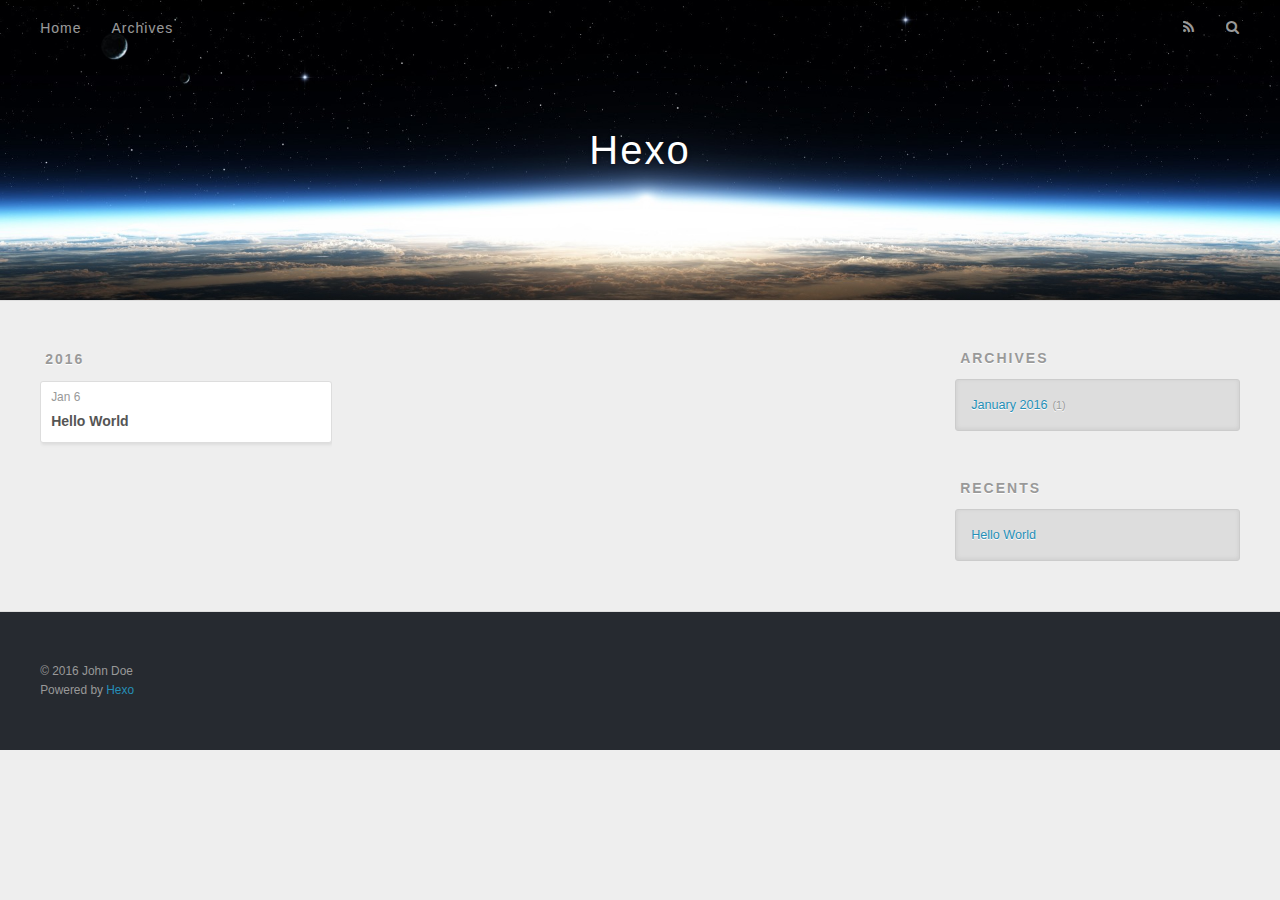
==== archives/index.html @ 629c5dcd "Site updated: 2016-01-06 22:13:56" ====
<!DOCTYPE html>
<html>
<head>
  <meta charset="utf-8">
  
  <title>Archives | Hexo</title>
  <meta name="viewport" content="width=device-width, initial-scale=1, maximum-scale=1">
  <meta name="description">
<meta property="og:type" content="website">
<meta property="og:title" content="Hexo">
<meta property="og:url" content="http://yoursite.com/archives/index.html">
<meta property="og:site_name" content="Hexo">
<meta property="og:description">
<meta name="twitter:card" content="summary">
<meta name="twitter:title" content="Hexo">
<meta name="twitter:description">
  
    <link rel="alternative" href="/atom.xml" title="Hexo" type="application/atom+xml">
  
  
    <link rel="icon" href="/favicon.png">
  
  <link href="//fonts.googleapis.com/css?family=Source+Code+Pro" rel="stylesheet" type="text/css">
  <link rel="stylesheet" href="/css/style.css" type="text/css">
  

</head>
<body>
  <div id="container">
    <div id="wrap">
      <header id="header">
  <div id="banner"></div>
  <div id="header-outer" class="outer">
    <div id="header-title" class="inner">
      <h1 id="logo-wrap">
        <a href="/" id="logo">Hexo</a>
      </h1>
      
    </div>
    <div id="header-inner" class="inner">
      <nav id="main-nav">
        <a id="main-nav-toggle" class="nav-icon"></a>
        
          <a class="main-nav-link" href="/">Home</a>
        
          <a class="main-nav-link" href="/archives">Archives</a>
        
      </nav>
      <nav id="sub-nav">
        
          <a id="nav-rss-link" class="nav-icon" href="/atom.xml" title="RSS Feed"></a>
        
        <a id="nav-search-btn" class="nav-icon" title="Search"></a>
      </nav>
      <div id="search-form-wrap">
        <form action="//google.com/search" method="get" accept-charset="UTF-8" class="search-form"><input type="search" name="q" results="0" class="search-form-input" placeholder="Search"><button type="submit" class="search-form-submit">&#xF002;</button><input type="hidden" name="sitesearch" value="http://yoursite.com"></form>
      </div>
    </div>
  </div>
</header>
      <div class="outer">
        <section id="main">
  
  
    
    
      
      
      <section class="archives-wrap">
        <div class="archive-year-wrap">
          <a href="/archives/2016" class="archive-year">2016</a>
        </div>
        <div class="archives">
    
    <article class="archive-article archive-type-post">
  <div class="archive-article-inner">
    <header class="archive-article-header">
      <a href="/2016/01/06/hello-world/" class="archive-article-date">
  <time datetime="2016-01-06T14:00:05.000Z" itemprop="datePublished">Jan 6</time>
</a>
      
  
    <h1 itemprop="name">
      <a class="archive-article-title" href="/2016/01/06/hello-world/">Hello World</a>
    </h1>
  

    </header>
  </div>
</article>
  
  
    </div></section>
  
</section>
        
          <aside id="sidebar">
  
    
  
    
  
    
  
    
  <div class="widget-wrap">
    <h3 class="widget-title">Archives</h3>
    <div class="widget">
      <ul class="archive-list"><li class="archive-list-item"><a class="archive-list-link" href="/archives/2016/01/">January 2016</a><span class="archive-list-count">1</span></li></ul>
    </div>
  </div>

  
    
  <div class="widget-wrap">
    <h3 class="widget-title">Recents</h3>
    <div class="widget">
      <ul>
        
          <li>
            <a href="/2016/01/06/hello-world/">Hello World</a>
          </li>
        
      </ul>
    </div>
  </div>

  
</aside>
        
      </div>
      <footer id="footer">
  
  <div class="outer">
    <div id="footer-info" class="inner">
      &copy; 2016 John Doe<br>
      Powered by <a href="http://hexo.io/" target="_blank">Hexo</a>
    </div>
  </div>
</footer>
    </div>
    <nav id="mobile-nav">
  
    <a href="/" class="mobile-nav-link">Home</a>
  
    <a href="/archives" class="mobile-nav-link">Archives</a>
  
</nav>
    

<script src="//ajax.googleapis.com/ajax/libs/jquery/2.0.3/jquery.min.js"></script>


  <link rel="stylesheet" href="/fancybox/jquery.fancybox.css" type="text/css">
  <script src="/fancybox/jquery.fancybox.pack.js" type="text/javascript"></script>


<script src="/js/script.js" type="text/javascript"></script>

  </div>
</body>
</html>
---- css/style.css ----
body {
  width: 100%;
}
body:before,
body:after {
  content: "";
  display: table;
}
body:after {
  clear: both;
}
html,
body,
div,
span,
applet,
object,
iframe,
h1,
h2,
h3,
h4,
h5,
h6,
p,
blockquote,
pre,
a,
abbr,
acronym,
address,
big,
cite,
code,
del,
dfn,
em,
img,
ins,
kbd,
q,
s,
samp,
small,
strike,
strong,
sub,
sup,
tt,
var,
dl,
dt,
dd,
ol,
ul,
li,
fieldset,
form,
label,
legend,
table,
caption,
tbody,
tfoot,
thead,
tr,
th,
td {
  margin: 0;
  padding: 0;
  border: 0;
  outline: 0;
  font-weight: inherit;
  font-style: inherit;
  font-family: inherit;
  font-size: 100%;
  vertical-align: baseline;
}
body {
  line-height: 1;
  color: #000;
  background: #fff;
}
ol,
ul {
  list-style: none;
}
table {
  border-collapse: separate;
  border-spacing: 0;
  vertical-align: middle;
}
caption,
th,
td {
  text-align: left;
  font-weight: normal;
  vertical-align: middle;
}
a img {
  border: none;
}
input,
button {
  margin: 0;
  padding: 0;
}
input::-moz-focus-inner,
button::-moz-focus-inner {
  border: 0;
  padding: 0;
}
@font-face {
  font-family: FontAwesome;
  font-style: normal;
  font-weight: normal;
  src: url("fonts/fontawesome-webfont.eot?v=#4.0.3");
  src: url("fonts/fontawesome-webfont.eot?#iefix&v=#4.0.3") format("embedded-opentype"), url("fonts/fontawesome-webfont.woff?v=#4.0.3") format("woff"), url("fonts/fontawesome-webfont.ttf?v=#4.0.3") format("truetype"), url("fonts/fontawesome-webfont.svg#fontawesomeregular?v=#4.0.3") format("svg");
}
html,
body,
#container {
  height: 100%;
}
body {
  background: #eee;
  font: 14px "Helvetica Neue", Helvetica, Arial, sans-serif;
  -webkit-text-size-adjust: 100%;
}
.outer {
  max-width: 1220px;
  margin: 0 auto;
  padding: 0 20px;
}
.outer:before,
.outer:after {
  content: "";
  display: table;
}
.outer:after {
  clear: both;
}
.inner {
  display: inline;
  float: left;
  width: 98.33333333333333%;
  margin: 0 0.833333333333333%;
}
.left,
.alignleft {
  float: left;
}
.right,
.alignright {
  float: right;
}
.clear {
  clear: both;
}
#container {
  position: relative;
}
.mobile-nav-on {
  overflow: hidden;
}
#wrap {
  height: 100%;
  width: 100%;
  position: absolute;
  top: 0;
  left: 0;
  -webkit-transition: 0.2s ease-out;
  -moz-transition: 0.2s ease-out;
  -ms-transition: 0.2s ease-out;
  transition: 0.2s ease-out;
  z-index: 1;
  background: #eee;
}
.mobile-nav-on #wrap {
  left: 280px;
}
@media screen and (min-width: 768px) {
  #main {
    display: inline;
    float: left;
    width: 73.33333333333333%;
    margin: 0 0.833333333333333%;
  }
}
.article-date,
.article-category-link,
.archive-year,
.widget-title {
  text-decoration: none;
  text-transform: uppercase;
  letter-spacing: 2px;
  color: #999;
  margin-bottom: 1em;
  margin-left: 5px;
  line-height: 1em;
  text-shadow: 0 1px #fff;
  font-weight: bold;
}
.article-inner,
.archive-article-inner {
  background: #fff;
  -webkit-box-shadow: 1px 2px 3px #ddd;
  box-shadow: 1px 2px 3px #ddd;
  border: 1px solid #ddd;
  -webkit-border-radius: 3px;
  border-radius: 3px;
}
.article-entry h1,
.widget h1 {
  font-size: 2em;
}
.article-entry h2,
.widget h2 {
  font-size: 1.5em;
}
.article-entry h3,
.widget h3 {
  font-size: 1.3em;
}
.article-entry h4,
.widget h4 {
  font-size: 1.2em;
}
.article-entry h5,
.widget h5 {
  font-size: 1em;
}
.article-entry h6,
.widget h6 {
  font-size: 1em;
  color: #999;
}
.article-entry hr,
.widget hr {
  border: 1px dashed #ddd;
}
.article-entry strong,
.widget strong {
  font-weight: bold;
}
.article-entry em,
.widget em,
.article-entry cite,
.widget cite {
  font-style: italic;
}
.article-entry sup,
.widget sup,
.article-entry sub,
.widget sub {
  font-size: 0.75em;
  line-height: 0;
  position: relative;
  vertical-align: baseline;
}
.article-entry sup,
.widget sup {
  top: -0.5em;
}
.article-entry sub,
.widget sub {
  bottom: -0.2em;
}
.article-entry small,
.widget small {
  font-size: 0.85em;
}
.article-entry acronym,
.widget acronym,
.article-entry abbr,
.widget abbr {
  border-bottom: 1px dotted;
}
.article-entry ul,
.widget ul,
.article-entry ol,
.widget ol,
.article-entry dl,
.widget dl {
  margin: 0 20px;
  line-height: 1.6em;
}
.article-entry ul ul,
.widget ul ul,
.article-entry ol ul,
.widget ol ul,
.article-entry ul ol,
.widget ul ol,
.article-entry ol ol,
.widget ol ol {
  margin-top: 0;
  margin-bottom: 0;
}
.article-entry ul,
.widget ul {
  list-style: disc;
}
.article-entry ol,
.widget ol {
  list-style: decimal;
}
.article-entry dt,
.widget dt {
  font-weight: bold;
}
#header {
  height: 300px;
  position: relative;
  border-bottom: 1px solid #ddd;
}
#header:before,
#header:after {
  content: "";
  position: absolute;
  left: 0;
  right: 0;
  height: 40px;
}
#header:before {
  top: 0;
  background: -webkit-linear-gradient(rgba(0,0,0,0.2), transparent);
  background: -moz-linear-gradient(rgba(0,0,0,0.2), transparent);
  background: -ms-linear-gradient(rgba(0,0,0,0.2), transparent);
  background: linear-gradient(rgba(0,0,0,0.2), transparent);
}
#header:after {
  bottom: 0;
  background: -webkit-linear-gradient(transparent, rgba(0,0,0,0.2));
  background: -moz-linear-gradient(transparent, rgba(0,0,0,0.2));
  background: -ms-linear-gradient(transparent, rgba(0,0,0,0.2));
  background: linear-gradient(transparent, rgba(0,0,0,0.2));
}
#header-outer {
  height: 100%;
  position: relative;
}
#header-inner {
  position: relative;
  overflow: hidden;
}
#banner {
  position: absolute;
  top: 0;
  left: 0;
  width: 100%;
  height: 100%;
  background: url("images/banner.jpg") center #000;
  -webkit-background-size: cover;
  -moz-background-size: cover;
  background-size: cover;
  z-index: -1;
}
#header-title {
  text-align: center;
  height: 40px;
  position: absolute;
  top: 50%;
  left: 0;
  margin-top: -20px;
}
#logo,
#subtitle {
  text-decoration: none;
  color: #fff;
  font-weight: 300;
  text-shadow: 0 1px 4px rgba(0,0,0,0.3);
}
#logo {
  font-size: 40px;
  line-height: 40px;
  letter-spacing: 2px;
}
#subtitle {
  font-size: 16px;
  line-height: 16px;
  letter-spacing: 1px;
}
#subtitle-wrap {
  margin-top: 16px;
}
#main-nav {
  float: left;
  margin-left: -15px;
}
.nav-icon,
.main-nav-link {
  float: left;
  color: #fff;
  opacity: 0.6;
  text-decoration: none;
  text-shadow: 0 1px rgba(0,0,0,0.2);
  -webkit-transition: opacity 0.2s;
  -moz-transition: opacity 0.2s;
  -ms-transition: opacity 0.2s;
  transition: opacity 0.2s;
  display: block;
  padding: 20px 15px;
}
.nav-icon:hover,
.main-nav-link:hover {
  opacity: 1;
}
.nav-icon {
  font-family: FontAwesome;
  text-align: center;
  font-size: 14px;
  width: 14px;
  height: 14px;
  padding: 20px 15px;
  position: relative;
  cursor: pointer;
}
.main-nav-link {
  font-weight: 300;
  letter-spacing: 1px;
}
@media screen and (max-width: 479px) {
  .main-nav-link {
    display: none;
  }
}
#main-nav-toggle {
  display: none;
}
#main-nav-toggle:before {
  content: "\f0c9";
}
@media screen and (max-width: 479px) {
  #main-nav-toggle {
    display: block;
  }
}
#sub-nav {
  float: right;
  margin-right: -15px;
}
#nav-rss-link:before {
  content: "\f09e";
}
#nav-search-btn:before {
  content: "\f002";
}
#search-form-wrap {
  position: absolute;
  top: 15px;
  width: 150px;
  height: 30px;
  right: -150px;
  opacity: 0;
  -webkit-transition: 0.2s ease-out;
  -moz-transition: 0.2s ease-out;
  -ms-transition: 0.2s ease-out;
  transition: 0.2s ease-out;
}
#search-form-wrap.on {
  opacity: 1;
  right: 0;
}
@media screen and (max-width: 479px) {
  #search-form-wrap {
    width: 100%;
    right: -100%;
  }
}
.search-form {
  position: absolute;
  top: 0;
  left: 0;
  right: 0;
  background: #fff;
  padding: 5px 15px;
  -webkit-border-radius: 15px;
  border-radius: 15px;
  -webkit-box-shadow: 0 0 10px rgba(0,0,0,0.3);
  box-shadow: 0 0 10px rgba(0,0,0,0.3);
}
.search-form-input {
  border: none;
  background: none;
  color: #555;
  width: 100%;
  font: 13px "Helvetica Neue", Helvetica, Arial, sans-serif;
  outline: none;
}
.search-form-input::-webkit-search-results-decoration,
.search-form-input::-webkit-search-cancel-button {
  -webkit-appearance: none;
}
.search-form-submit {
  position: absolute;
  top: 50%;
  right: 10px;
  margin-top: -7px;
  font: 13px FontAwesome;
  border: none;
  background: none;
  color: #bbb;
  cursor: pointer;
}
.search-form-submit:hover,
.search-form-submit:focus {
  color: #777;
}
.article {
  margin: 50px 0;
}
.article-inner {
  overflow: hidden;
}
.article-meta:before,
.article-meta:after {
  content: "";
  display: table;
}
.article-meta:after {
  clear: both;
}
.article-date {
  float: left;
}
.article-category {
  float: left;
  line-height: 1em;
  color: #ccc;
  text-shadow: 0 1px #fff;
  margin-left: 8px;
}
.article-category:before {
  content: "\2022";
}
.article-category-link {
  margin: 0 12px 1em;
}
.article-header {
  padding: 20px 20px 0;
}
.article-title {
  text-decoration: none;
  font-size: 2em;
  font-weight: bold;
  color: #555;
  line-height: 1.1em;
  -webkit-transition: color 0.2s;
  -moz-transition: color 0.2s;
  -ms-transition: color 0.2s;
  transition: color 0.2s;
}
a.article-title:hover {
  color: #258fb8;
}
.article-entry {
  color: #555;
  padding: 0 20px;
}
.article-entry:before,
.article-entry:after {
  content: "";
  display: table;
}
.article-entry:after {
  clear: both;
}
.article-entry p,
.article-entry table {
  line-height: 1.6em;
  margin: 1.6em 0;
}
.article-entry h1,
.article-entry h2,
.article-entry h3,
.article-entry h4,
.article-entry h5,
.article-entry h6 {
  font-weight: bold;
}
.article-entry h1,
.article-entry h2,
.article-entry h3,
.article-entry h4,
.article-entry h5,
.article-entry h6 {
  line-height: 1.1em;
  margin: 1.1em 0;
}
.article-entry a {
  color: #258fb8;
  text-decoration: none;
}
.article-entry a:hover {
  text-decoration: underline;
}
.article-entry ul,
.article-entry ol,
.article-entry dl {
  margin-top: 1.6em;
  margin-bottom: 1.6em;
}
.article-entry img,
.article-entry video {
  max-width: 100%;
  height: auto;
  display: block;
  margin: auto;
}
.article-entry iframe {
  border: none;
}
.article-entry table {
  width: 100%;
  border-collapse: collapse;
  border-spacing: 0;
}
.article-entry th {
  font-weight: bold;
  border-bottom: 3px solid #ddd;
  padding-bottom: 0.5em;
}
.article-entry td {
  border-bottom: 1px solid #ddd;
  padding: 10px 0;
}
.article-entry blockquote {
  font-family: Georgia, "Times New Roman", serif;
  font-size: 1.4em;
  margin: 1.6em 20px;
  text-align: center;
}
.article-entry blockquote footer {
  font-size: 14px;
  margin: 1.6em 0;
  font-family: "Helvetica Neue", Helvetica, Arial, sans-serif;
}
.article-entry blockquote footer cite:before {
  content: "—";
  padding: 0 0.5em;
}
.article-entry .pullquote {
  text-align: left;
  width: 45%;
  margin: 0;
}
.article-entry .pullquote.left {
  margin-left: 0.5em;
  margin-right: 1em;
}
.article-entry .pullquote.right {
  margin-right: 0.5em;
  margin-left: 1em;
}
.article-entry .caption {
  color: #999;
  display: block;
  font-size: 0.9em;
  margin-top: 0.5em;
  position: relative;
  text-align: center;
}
.article-entry .video-container {
  position: relative;
  padding-top: 56.25%;
  height: 0;
  overflow: hidden;
}
.article-entry .video-container iframe,
.article-entry .video-container object,
.article-entry .video-container embed {
  position: absolute;
  top: 0;
  left: 0;
  width: 100%;
  height: 100%;
  margin-top: 0;
}
.article-more-link a {
  display: inline-block;
  line-height: 1em;
  padding: 6px 15px;
  -webkit-border-radius: 15px;
  border-radius: 15px;
  background: #eee;
  color: #999;
  text-shadow: 0 1px #fff;
  text-decoration: none;
}
.article-more-link a:hover {
  background: #258fb8;
  color: #fff;
  text-decoration: none;
  text-shadow: 0 1px #1e7293;
}
.article-footer {
  font-size: 0.85em;
  line-height: 1.6em;
  border-top: 1px solid #ddd;
  padding-top: 1.6em;
  margin: 0 20px 20px;
}
.article-footer:before,
.article-footer:after {
  content: "";
  display: table;
}
.article-footer:after {
  clear: both;
}
.article-footer a {
  color: #999;
  text-decoration: none;
}
.article-footer a:hover {
  color: #555;
}
.article-tag-list-item {
  float: left;
  margin-right: 10px;
}
.article-tag-list-link:before {
  content: "#";
}
.article-comment-link {
  float: right;
}
.article-comment-link:before {
  content: "\f075";
  font-family: FontAwesome;
  padding-right: 8px;
}
.article-share-link {
  cursor: pointer;
  float: right;
  margin-left: 20px;
}
.article-share-link:before {
  content: "\f064";
  font-family: FontAwesome;
  padding-right: 6px;
}
#article-nav {
  position: relative;
}
#article-nav:before,
#article-nav:after {
  content: "";
  display: table;
}
#article-nav:after {
  clear: both;
}
@media screen and (min-width: 768px) {
  #article-nav {
    margin: 50px 0;
  }
  #article-nav:before {
    width: 8px;
    height: 8px;
    position: absolute;
    top: 50%;
    left: 50%;
    margin-top: -4px;
    margin-left: -4px;
    content: "";
    -webkit-border-radius: 50%;
    border-radius: 50%;
    background: #ddd;
    -webkit-box-shadow: 0 1px 2px #fff;
    box-shadow: 0 1px 2px #fff;
  }
}
.article-nav-link-wrap {
  text-decoration: none;
  text-shadow: 0 1px #fff;
  color: #999;
  -webkit-box-sizing: border-box;
  -moz-box-sizing: border-box;
  box-sizing: border-box;
  margin-top: 50px;
  text-align: center;
  display: block;
}
.article-nav-link-wrap:hover {
  color: #555;
}
@media screen and (min-width: 768px) {
  .article-nav-link-wrap {
    width: 50%;
    margin-top: 0;
  }
}
@media screen and (min-width: 768px) {
  #article-nav-newer {
    float: left;
    text-align: right;
    padding-right: 20px;
  }
}
@media screen and (min-width: 768px) {
  #article-nav-older {
    float: right;
    text-align: left;
    padding-left: 20px;
  }
}
.article-nav-caption {
  text-transform: uppercase;
  letter-spacing: 2px;
  color: #ddd;
  line-height: 1em;
  font-weight: bold;
}
#article-nav-newer .article-nav-caption {
  margin-right: -2px;
}
.article-nav-title {
  font-size: 0.85em;
  line-height: 1.6em;
  margin-top: 0.5em;
}
.article-share-box {
  position: absolute;
  display: none;
  background: #fff;
  -webkit-box-shadow: 1px 2px 10px rgba(0,0,0,0.2);
  box-shadow: 1px 2px 10px rgba(0,0,0,0.2);
  -webkit-border-radius: 3px;
  border-radius: 3px;
  margin-left: -145px;
  overflow: hidden;
  z-index: 1;
}
.article-share-box.on {
  display: block;
}
.article-share-input {
  width: 100%;
  background: none;
  -webkit-box-sizing: border-box;
  -moz-box-sizing: border-box;
  box-sizing: border-box;
  font: 14px "Helvetica Neue", Helvetica, Arial, sans-serif;
  padding: 0 15px;
  color: #555;
  outline: none;
  border: 1px solid #ddd;
  -webkit-border-radius: 3px 3px 0 0;
  border-radius: 3px 3px 0 0;
  height: 36px;
  line-height: 36px;
}
.article-share-links {
  background: #eee;
}
.article-share-links:before,
.article-share-links:after {
  content: "";
  display: table;
}
.article-share-links:after {
  clear: both;
}
.article-share-twitter,
.article-share-facebook,
.article-share-pinterest,
.article-share-google {
  width: 50px;
  height: 36px;
  display: block;
  float: left;
  position: relative;
  color: #999;
  text-shadow: 0 1px #fff;
}
.article-share-twitter:before,
.article-share-facebook:before,
.article-share-pinterest:before,
.article-share-google:before {
  font-size: 20px;
  font-family: FontAwesome;
  width: 20px;
  height: 20px;
  position: absolute;
  top: 50%;
  left: 50%;
  margin-top: -10px;
  margin-left: -10px;
  text-align: center;
}
.article-share-twitter:hover,
.article-share-facebook:hover,
.article-share-pinterest:hover,
.article-share-google:hover {
  color: #fff;
}
.article-share-twitter:before {
  content: "\f099";
}
.article-share-twitter:hover {
  background: #00aced;
  text-shadow: 0 1px #008abe;
}
.article-share-facebook:before {
  content: "\f09a";
}
.article-share-facebook:hover {
  background: #3b5998;
  text-shadow: 0 1px #2f477a;
}
.article-share-pinterest:before {
  content: "\f0d2";
}
.article-share-pinterest:hover {
  background: #cb2027;
  text-shadow: 0 1px #a21a1f;
}
.article-share-google:before {
  content: "\f0d5";
}
.article-share-google:hover {
  background: #dd4b39;
  text-shadow: 0 1px #be3221;
}
.article-gallery {
  background: #000;
  position: relative;
}
.article-gallery-photos {
  position: relative;
  overflow: hidden;
}
.article-gallery-img {
  display: none;
  max-width: 100%;
}
.article-gallery-img:first-child {
  display: block;
}
.article-gallery-img.loaded {
  position: absolute;
  display: block;
}
.article-gallery-img img {
  display: block;
  max-width: 100%;
  margin: 0 auto;
}
#comments {
  background: #fff;
  -webkit-box-shadow: 1px 2px 3px #ddd;
  box-shadow: 1px 2px 3px #ddd;
  padding: 20px;
  border: 1px solid #ddd;
  -webkit-border-radius: 3px;
  border-radius: 3px;
  margin: 50px 0;
}
#comments a {
  color: #258fb8;
}
.archives-wrap {
  margin: 50px 0;
}
.archives:before,
.archives:after {
  content: "";
  display: table;
}
.archives:after {
  clear: both;
}
.archive-year-wrap {
  margin-bottom: 1em;
}
.archives {
  -webkit-column-gap: 10px;
  -moz-column-gap: 10px;
  column-gap: 10px;
}
@media screen and (min-width: 480px) and (max-width: 767px) {
  .archives {
    -webkit-column-count: 2;
    -moz-column-count: 2;
    column-count: 2;
  }
}
@media screen and (min-width: 768px) {
  .archives {
    -webkit-column-count: 3;
    -moz-column-count: 3;
    column-count: 3;
  }
}
.archive-article {
  -webkit-column-break-inside: avoid;
  page-break-inside: avoid;
  overflow: hidden;
  break-inside: avoid-column;
}
.archive-article-inner {
  padding: 10px;
  margin-bottom: 15px;
}
.archive-article-title {
  text-decoration: none;
  font-weight: bold;
  color: #555;
  -webkit-transition: color 0.2s;
  -moz-transition: color 0.2s;
  -ms-transition: color 0.2s;
  transition: color 0.2s;
  line-height: 1.6em;
}
.archive-article-title:hover {
  color: #258fb8;
}
.archive-article-footer {
  margin-top: 1em;
}
.archive-article-date {
  color: #999;
  text-decoration: none;
  font-size: 0.85em;
  line-height: 1em;
  margin-bottom: 0.5em;
  display: block;
}
#page-nav {
  margin: 50px auto;
  background: #fff;
  -webkit-box-shadow: 1px 2px 3px #ddd;
  box-shadow: 1px 2px 3px #ddd;
  border: 1px solid #ddd;
  -webkit-border-radius: 3px;
  border-radius: 3px;
  text-align: center;
  color: #999;
  overflow: hidden;
}
#page-nav:before,
#page-nav:after {
  content: "";
  display: table;
}
#page-nav:after {
  clear: both;
}
#page-nav a,
#page-nav span {
  padding: 10px 20px;
  line-height: 1;
  height: 2ex;
}
#page-nav a {
  color: #999;
  text-decoration: none;
}
#page-nav a:hover {
  background: #999;
  color: #fff;
}
#page-nav .prev {
  float: left;
}
#page-nav .next {
  float: right;
}
#page-nav .page-number {
  display: inline-block;
}
@media screen and (max-width: 479px) {
  #page-nav .page-number {
    display: none;
  }
}
#page-nav .current {
  color: #555;
  font-weight: bold;
}
#page-nav .space {
  color: #ddd;
}
#footer {
  background: #262a30;
  padding: 50px 0;
  border-top: 1px solid #ddd;
  color: #999;
}
#footer a {
  color: #258fb8;
  text-decoration: none;
}
#footer a:hover {
  text-decoration: underline;
}
#footer-info {
  line-height: 1.6em;
  font-size: 0.85em;
}
.article-entry pre,
.article-entry .highlight {
  background: #2d2d2d;
  margin: 0 -20px;
  padding: 15px 20px;
  border-style: solid;
  border-color: #ddd;
  border-width: 1px 0;
  overflow: auto;
  color: #ccc;
  line-height: 22.400000000000002px;
}
.article-entry .highlight .gutter pre,
.article-entry .gist .gist-file .gist-data .line-numbers {
  color: #666;
  font-size: 0.85em;
}
.article-entry pre,
.article-entry code {
  font-family: "Source Code Pro", Consolas, Monaco, Menlo, Consolas, monospace;
}
.article-entry code {
  background: #eee;
  text-shadow: 0 1px #fff;
  padding: 0 0.3em;
}
.article-entry pre code {
  background: none;
  text-shadow: none;
  padding: 0;
}
.article-entry .highlight pre {
  border: none;
  margin: 0;
  padding: 0;
}
.article-entry .highlight table {
  margin: 0;
  width: auto;
}
.article-entry .highlight td {
  border: none;
  padding: 0;
}
.article-entry .highlight figcaption {
  font-size: 0.85em;
  color: #999;
  line-height: 1em;
  margin-bottom: 1em;
}
.article-entry .highlight figcaption:before,
.article-entry .highlight figcaption:after {
  content: "";
  display: table;
}
.article-entry .highlight figcaption:after {
  clear: both;
}
.article-entry .highlight figcaption a {
  float: right;
}
.article-entry .highlight .gutter pre {
  text-align: right;
  padding-right: 20px;
}
.article-entry .highlight .line {
  height: 22.400000000000002px;
}
.article-entry .gist {
  margin: 0 -20px;
  border-style: solid;
  border-color: #ddd;
  border-width: 1px 0;
  background: #2d2d2d;
  padding: 15px 20px 15px 0;
}
.article-entry .gist .gist-file {
  border: none;
  font-family: "Source Code Pro", Consolas, Monaco, Menlo, Consolas, monospace;
  margin: 0;
}
.article-entry .gist .gist-file .gist-data {
  background: none;
  border: none;
}
.article-entry .gist .gist-file .gist-data .line-numbers {
  background: none;
  border: none;
  padding: 0 20px 0 0;
}
.article-entry .gist .gist-file .gist-data .line-data {
  padding: 0 !important;
}
.article-entry .gist .gist-file .highlight {
  margin: 0;
  padding: 0;
  border: none;
}
.article-entry .gist .gist-file .gist-meta {
  background: #2d2d2d;
  color: #999;
  font: 0.85em "Helvetica Neue", Helvetica, Arial, sans-serif;
  text-shadow: 0 0;
  padding: 0;
  margin-top: 1em;
  margin-left: 20px;
}
.article-entry .gist .gist-file .gist-meta a {
  color: #258fb8;
  font-weight: normal;
}
.article-entry .gist .gist-file .gist-meta a:hover {
  text-decoration: underline;
}
pre .comment,
pre .title {
  color: #999;
}
pre .variable,
pre .attribute,
pre .tag,
pre .regexp,
pre .ruby .constant,
pre .xml .tag .title,
pre .xml .pi,
pre .xml .doctype,
pre .html .doctype,
pre .css .id,
pre .css .class,
pre .css .pseudo {
  color: #f2777a;
}
pre .number,
pre .preprocessor,
pre .built_in,
pre .literal,
pre .params,
pre .constant {
  color: #f99157;
}
pre .class,
pre .ruby .class .title,
pre .css .rules .attribute {
  color: #9c9;
}
pre .string,
pre .value,
pre .inheritance,
pre .header,
pre .ruby .symbol,
pre .xml .cdata {
  color: #9c9;
}
pre .css .hexcolor {
  color: #6cc;
}
pre .function,
pre .python .decorator,
pre .python .title,
pre .ruby .function .title,
pre .ruby .title .keyword,
pre .perl .sub,
pre .javascript .title,
pre .coffeescript .title {
  color: #69c;
}
pre .keyword,
pre .javascript .function {
  color: #c9c;
}
@media screen and (max-width: 479px) {
  #mobile-nav {
    position: absolute;
    top: 0;
    left: 0;
    width: 280px;
    height: 100%;
    background: #191919;
    border-right: 1px solid #fff;
  }
}
@media screen and (max-width: 479px) {
  .mobile-nav-link {
    display: block;
    color: #999;
    text-decoration: none;
    padding: 15px 20px;
    font-weight: bold;
  }
  .mobile-nav-link:hover {
    color: #fff;
  }
}
@media screen and (min-width: 768px) {
  #sidebar {
    display: inline;
    float: left;
    width: 23.333333333333332%;
    margin: 0 0.833333333333333%;
  }
}
.widget-wrap {
  margin: 50px 0;
}
.widget {
  color: #777;
  text-shadow: 0 1px #fff;
  background: #ddd;
  -webkit-box-shadow: 0 -1px 4px #ccc inset;
  box-shadow: 0 -1px 4px #ccc inset;
  border: 1px solid #ccc;
  padding: 15px;
  -webkit-border-radius: 3px;
  border-radius: 3px;
}
.widget a {
  color: #258fb8;
  text-decoration: none;
}
.widget a:hover {
  text-decoration: underline;
}
.widget ul ul,
.widget ol ul,
.widget dl ul,
.widget ul ol,
.widget ol ol,
.widget dl ol,
.widget ul dl,
.widget ol dl,
.widget dl dl {
  margin-left: 15px;
  list-style: disc;
}
.widget {
  line-height: 1.6em;
  word-wrap: break-word;
  font-size: 0.9em;
}
.widget ul,
.widget ol {
  list-style: none;
  margin: 0;
}
.widget ul ul,
.widget ol ul,
.widget ul ol,
.widget ol ol {
  margin: 0 20px;
}
.widget ul ul,
.widget ol ul {
  list-style: disc;
}
.widget ul ol,
.widget ol ol {
  list-style: decimal;
}
.category-list-count,
.tag-list-count,
.archive-list-count {
  padding-left: 5px;
  color: #999;
  font-size: 0.85em;
}
.category-list-count:before,
.tag-list-count:before,
.archive-list-count:before {
  content: "(";
}
.category-list-count:after,
.tag-list-count:after,
.archive-list-count:after {
  content: ")";
}
.tagcloud a {
  margin-right: 5px;
  display: inline-block;
}
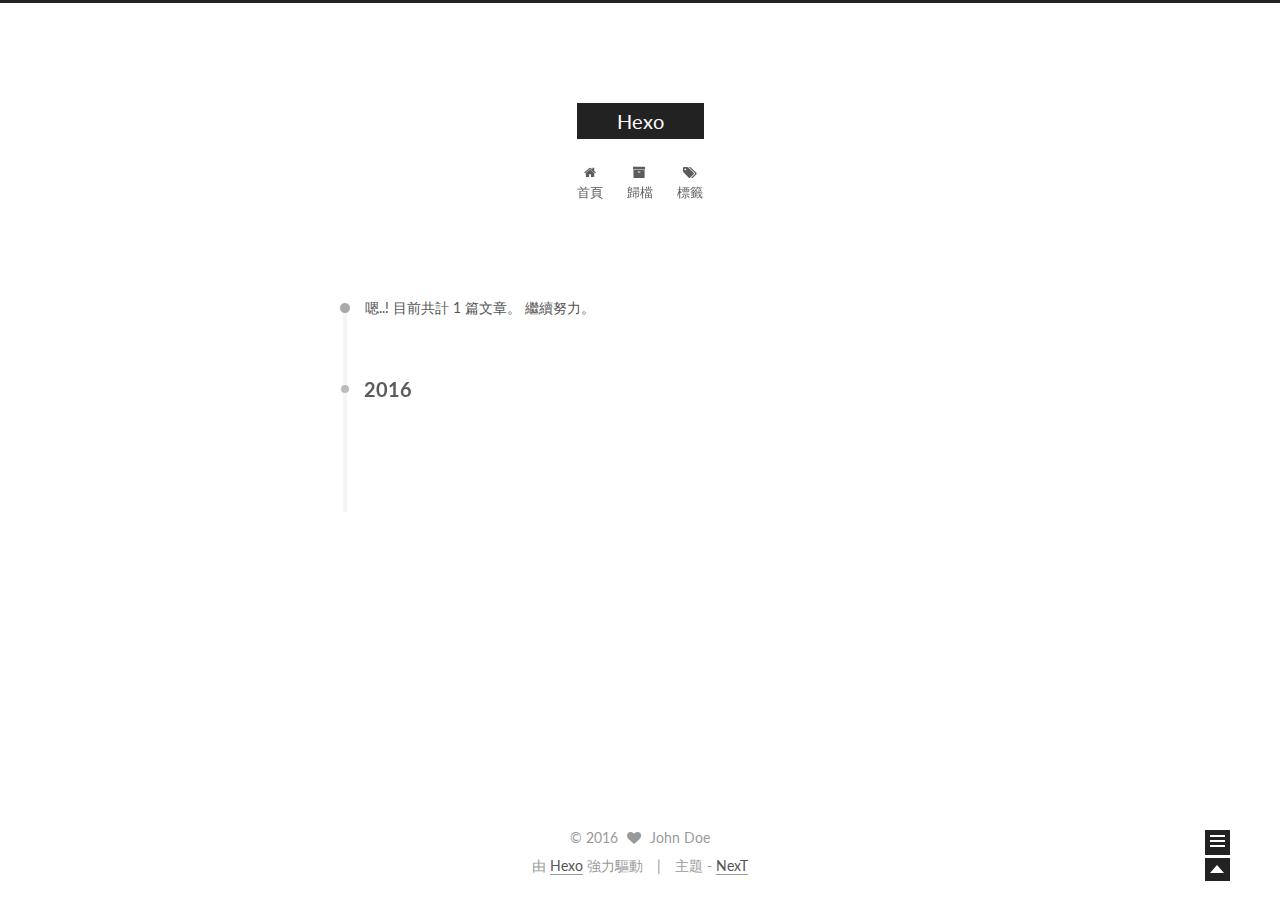
==== commit 23fb835a: "Site updated: 2016-01-06 22:33:25" ====
--- a/archives/index.html
+++ b/archives/index.html
@@ -1,11 +1,57 @@
-<!DOCTYPE html>
-<html>
+<!doctype html>
+<html class="theme-next   use-motion ">
 <head>
-  <meta charset="utf-8">
-  
-  <title>Archives | Hexo</title>
-  <meta name="viewport" content="width=device-width, initial-scale=1, maximum-scale=1">
-  <meta name="description">
+  <meta charset="UTF-8"/>
+<meta http-equiv="X-UA-Compatible" content="IE=edge,chrome=1" />
+<meta name="viewport" content="width=device-width, initial-scale=1, maximum-scale=1"/>
+
+
+
+<meta http-equiv="Cache-Control" content="no-transform" />
+<meta http-equiv="Cache-Control" content="no-siteapp" />
+
+
+
+
+
+
+
+
+
+
+
+
+  <link href="/vendors/fancybox/source/jquery.fancybox.css?v=2.1.5" rel="stylesheet" type="text/css"/>
+
+
+
+
+  <link href="//fonts.googleapis.com/css?family=Lato:300,400,700,400italic&subset=latin,latin-ext" rel="stylesheet" type="text/css">
+
+
+
+<link href="/vendors/font-awesome/css/font-awesome.min.css?v=4.4.0" rel="stylesheet" type="text/css" />
+
+<link href="/css/main.css?v=0.4.5.2" rel="stylesheet" type="text/css" />
+
+
+  <meta name="keywords" content="Hexo, NexT" />
+
+
+
+
+
+
+
+
+  <link rel="shortcut icon" type="image/x-icon" href="/favicon.ico?v=0.4.5.2" />
+
+
+
+
+
+
+<meta name="description">
 <meta property="og:type" content="website">
 <meta property="og:title" content="Hexo">
 <meta property="og:url" content="http://yoursite.com/archives/index.html">
@@ -14,149 +60,340 @@
 <meta name="twitter:card" content="summary">
 <meta name="twitter:title" content="Hexo">
 <meta name="twitter:description">
-  
-    <link rel="alternative" href="/atom.xml" title="Hexo" type="application/atom+xml">
-  
-  
-    <link rel="icon" href="/favicon.png">
-  
-  <link href="//fonts.googleapis.com/css?family=Source+Code+Pro" rel="stylesheet" type="text/css">
-  <link rel="stylesheet" href="/css/style.css" type="text/css">
-  
-
+
+
+
+<script type="text/javascript" id="hexo.configuration">
+  var CONFIG = {
+    scheme: '',
+    sidebar: 'post',
+    motion: true
+  };
+</script>
+
+  <title> 歸檔 | Hexo </title>
 </head>
-<body>
-  <div id="container">
-    <div id="wrap">
-      <header id="header">
-  <div id="banner"></div>
-  <div id="header-outer" class="outer">
-    <div id="header-title" class="inner">
-      <h1 id="logo-wrap">
-        <a href="/" id="logo">Hexo</a>
+
+<body itemscope itemtype="http://schema.org/WebPage" lang="">
+
+  <!--[if lte IE 8]>
+  <div style=' clear: both; height: 59px; padding:0 0 0 15px; position: relative;margin:0 auto;'>
+    <a href="http://windows.microsoft.com/en-US/internet-explorer/products/ie/home?ocid=ie6_countdown_bannercode">
+      <img src="http://7u2nvr.com1.z0.glb.clouddn.com/picouterie.jpg" border="0" height="42" width="820"
+           alt="You are using an outdated browser. For a faster, safer browsing experience, upgrade for free today or use other browser ,like chrome firefox safari."
+           style='margin-left:auto;margin-right:auto;display: block;'/>
+    </a>
+  </div>
+<![endif]-->
+  
+
+
+
+
+
+
+  <div class="container one-column  page-archive ">
+    <div class="headband"></div>
+
+    <header id="header" class="header" itemscope itemtype="http://schema.org/WPHeader">
+      <div class="header-inner"><div class="site-meta ">
+  
+
+  <div class="custom-logo-site-title">
+    <a href="/"  class="brand" rel="start">
+      <span class="logo-line-before"><i></i></span>
+      <span class="site-title">Hexo</span>
+      <span class="logo-line-after"><i></i></span>
+    </a>
+  </div>
+  <p class="site-subtitle"></p>
+</div>
+
+<div class="site-nav-toggle">
+  <button>
+    <span class="btn-bar"></span>
+    <span class="btn-bar"></span>
+    <span class="btn-bar"></span>
+  </button>
+</div>
+
+<nav class="site-nav">
+  
+
+  
+    <ul id="menu" class="menu ">
+      
+        
+        <li class="menu-item menu-item-home">
+          <a href="/" rel="section">
+            
+              <i class="menu-item-icon fa fa-home fa-fw"></i> <br />
+            
+            首頁
+          </a>
+        </li>
+      
+        
+        <li class="menu-item menu-item-archives">
+          <a href="/archives" rel="section">
+            
+              <i class="menu-item-icon fa fa-archive fa-fw"></i> <br />
+            
+            歸檔
+          </a>
+        </li>
+      
+        
+        <li class="menu-item menu-item-tags">
+          <a href="/tags" rel="section">
+            
+              <i class="menu-item-icon fa fa-tags fa-fw"></i> <br />
+            
+            標籤
+          </a>
+        </li>
+      
+
+      
+      
+    </ul>
+  
+
+  
+</nav>
+
+ </div>
+    </header>
+
+    <main id="main" class="main">
+      <div class="main-inner">
+        <div id="content" class="content">
+          
+
+  <section id="posts" class="posts-collapse">
+    <span class="archive-move-on"></span>
+
+    <span class="archive-page-counter">
+      
+      
+      
+        
+      
+      嗯..! 目前共計 1 篇文章。 繼續努力。
+    </span>
+
+    
+
+      
+      
+      
+
+      
+        
+        <div class="collection-title">
+          <h2 class="archive-year motion-element" id="archive-year-2016">2016</h2>
+        </div>
+      
+      
+
+      
+
+  <article class="post post-type-normal" itemscope itemtype="http://schema.org/Article">
+    <header class="post-header">
+
+      <h1 class="post-title">
+        
+            <a class="post-title-link" href="/2016/01/06/hello-world/" itemprop="url">
+              
+                <span itemprop="name">Hello World</span>
+              
+            </a>
+        
       </h1>
-      
-    </div>
-    <div id="header-inner" class="inner">
-      <nav id="main-nav">
-        <a id="main-nav-toggle" class="nav-icon"></a>
-        
-          <a class="main-nav-link" href="/">Home</a>
-        
-          <a class="main-nav-link" href="/archives">Archives</a>
-        
-      </nav>
-      <nav id="sub-nav">
-        
-          <a id="nav-rss-link" class="nav-icon" href="/atom.xml" title="RSS Feed"></a>
-        
-        <a id="nav-search-btn" class="nav-icon" title="Search"></a>
-      </nav>
-      <div id="search-form-wrap">
-        <form action="//google.com/search" method="get" accept-charset="UTF-8" class="search-form"><input type="search" name="q" results="0" class="search-form-input" placeholder="Search"><button type="submit" class="search-form-submit">&#xF002;</button><input type="hidden" name="sitesearch" value="http://yoursite.com"></form>
+
+      <div class="post-meta">
+        <time class="post-time" itemprop="dateCreated"
+              datetime="2016-01-06T22:00:05+08:00"
+              content="2016-01-06" >
+          01-06
+        </time>
       </div>
+
+    </header>
+  </article>
+
+
+
+    
+
+  </section>
+
+  
+
+
+
+        </div>
+
+        
+
+
+        
+
+      </div>
+
+      
+        
+  
+  <div class="sidebar-toggle">
+    <div class="sidebar-toggle-line-wrap">
+      <span class="sidebar-toggle-line sidebar-toggle-line-first"></span>
+      <span class="sidebar-toggle-line sidebar-toggle-line-middle"></span>
+      <span class="sidebar-toggle-line sidebar-toggle-line-last"></span>
     </div>
   </div>
-</header>
-      <div class="outer">
-        <section id="main">
-  
+
+  <aside id="sidebar" class="sidebar">
+    <div class="sidebar-inner">
+
+      
+
+      
+
+      <section class="site-overview sidebar-panel  sidebar-panel-active ">
+        <div class="site-author motion-element" itemprop="author" itemscope itemtype="http://schema.org/Person">
+          <img class="site-author-image" src="/images/default_avatar.jpg" alt="John Doe" itemprop="image"/>
+          <p class="site-author-name" itemprop="name">John Doe</p>
+        </div>
+        <p class="site-description motion-element" itemprop="description"></p>
+        <nav class="site-state motion-element">
+          <div class="site-state-item site-state-posts">
+            <a href="/archives">
+              <span class="site-state-item-count">1</span>
+              <span class="site-state-item-name">文章</span>
+            </a>
+          </div>
+
+          <div class="site-state-item site-state-categories">
+            
+              <span class="site-state-item-count">0</span>
+              <span class="site-state-item-name">分類</span>
+              
+          </div>
+
+          <div class="site-state-item site-state-tags">
+            <a href="/tags">
+              <span class="site-state-item-count">0</span>
+              <span class="site-state-item-name">標籤</span>
+              </a>
+          </div>
+
+        </nav>
+
+        
+
+        <div class="links-of-author motion-element">
+          
+        </div>
+
+        
+        
+
+        <div class="links-of-author motion-element">
+          
+        </div>
+
+      </section>
+
+      
+
+    </div>
+  </aside>
+
+
+      
+    </main>
+
+    <footer id="footer" class="footer">
+      <div class="footer-inner">
+        <div class="copyright" >
+  
+  &copy; 
+  <span itemprop="copyrightYear">2016</span>
+  <span class="with-love">
+    <i class="icon-next-heart fa fa-heart"></i>
+  </span>
+  <span class="author" itemprop="copyrightHolder">John Doe</span>
+</div>
+
+<div class="powered-by">
+  由 <a class="theme-link" href="http://hexo.io">Hexo</a> 強力驅動
+</div>
+
+<div class="theme-info">
+  主題 -
+  <a class="theme-link" href="https://github.com/iissnan/hexo-theme-next">
+    NexT
+  </a>
+</div>
+
+
+
+      </div>
+    </footer>
+
+    <div class="back-to-top"></div>
+  </div>
+
+  <script type="text/javascript" src="/vendors/jquery/index.js?v=2.1.3"></script>
+
+  
+  
+  
+    <script type="text/javascript">
+      postMotionOptions = {stagger: 100, drag: true};
+    </script>
+  
+
+
   
     
     
-      
-      
-      <section class="archives-wrap">
-        <div class="archive-year-wrap">
-          <a href="/archives/2016" class="archive-year">2016</a>
-        </div>
-        <div class="archives">
-    
-    <article class="archive-article archive-type-post">
-  <div class="archive-article-inner">
-    <header class="archive-article-header">
-      <a href="/2016/01/06/hello-world/" class="archive-article-date">
-  <time datetime="2016-01-06T14:00:05.000Z" itemprop="datePublished">Jan 6</time>
-</a>
-      
-  
-    <h1 itemprop="name">
-      <a class="archive-article-title" href="/2016/01/06/hello-world/">Hello World</a>
-    </h1>
-  
-
-    </header>
-  </div>
-</article>
-  
-  
-    </div></section>
-  
-</section>
-        
-          <aside id="sidebar">
-  
-    
-  
-    
-  
-    
-  
-    
-  <div class="widget-wrap">
-    <h3 class="widget-title">Archives</h3>
-    <div class="widget">
-      <ul class="archive-list"><li class="archive-list-item"><a class="archive-list-link" href="/archives/2016/01/">January 2016</a><span class="archive-list-count">1</span></li></ul>
-    </div>
-  </div>
-
-  
-    
-  <div class="widget-wrap">
-    <h3 class="widget-title">Recents</h3>
-    <div class="widget">
-      <ul>
-        
-          <li>
-            <a href="/2016/01/06/hello-world/">Hello World</a>
-          </li>
-        
-      </ul>
-    </div>
-  </div>
-
-  
-</aside>
-        
-      </div>
-      <footer id="footer">
-  
-  <div class="outer">
-    <div id="footer-info" class="inner">
-      &copy; 2016 John Doe<br>
-      Powered by <a href="http://hexo.io/" target="_blank">Hexo</a>
-    </div>
-  </div>
-</footer>
-    </div>
-    <nav id="mobile-nav">
-  
-    <a href="/" class="mobile-nav-link">Home</a>
-  
-    <a href="/archives" class="mobile-nav-link">Archives</a>
-  
-</nav>
-    
-
-<script src="//ajax.googleapis.com/ajax/libs/jquery/2.0.3/jquery.min.js"></script>
-
-
-  <link rel="stylesheet" href="/fancybox/jquery.fancybox.css" type="text/css">
-  <script src="/fancybox/jquery.fancybox.pack.js" type="text/javascript"></script>
-
-
-<script src="/js/script.js" type="text/javascript"></script>
-
-  </div>
+
+  
+
+
+  
+
+  
+  <script type="text/javascript" src="/vendors/fancybox/source/jquery.fancybox.pack.js"></script>
+  <script type="text/javascript" src="/js/fancy-box.js?v=0.4.5.2"></script>
+
+
+  <script type="text/javascript" src="/js/helpers.js?v=0.4.5.2"></script>
+  <script type="text/javascript" src="/vendors/velocity/velocity.min.js"></script>
+<script type="text/javascript" src="/vendors/velocity/velocity.ui.min.js"></script>
+
+<script type="text/javascript" src="/js/motion.js?v=0.4.5.2" id="motion.global"></script>
+
+
+  <script type="text/javascript" src="/vendors/fastclick/lib/fastclick.min.js?v=1.0.6"></script>
+  <script type="text/javascript" src="/vendors/jquery_lazyload/jquery.lazyload.js?v=1.9.7"></script>
+
+  
+  
+    <script type="text/javascript" id="motion.page.archive">
+      $('.archive-year').velocity('transition.slideLeftIn');
+    </script>
+  
+
+
+  <script type="text/javascript" src="/js/bootstrap.js"></script>
+
+  
+  
+
+  
+  
+
 </body>
-</html>+</html>
--- a/css/main.css
+++ b/css/main.css
@@ -0,0 +1,2040 @@
+/* normalize.css v3.0.2 | MIT License | git.io/normalize */
+html {
+  font-family: sans-serif; /* 1 */
+  -ms-text-size-adjust: 100%; /* 2 */
+  -webkit-text-size-adjust: 100%; /* 2 */
+}
+body {
+  margin: 0;
+}
+article,
+aside,
+details,
+figcaption,
+figure,
+footer,
+header,
+hgroup,
+main,
+menu,
+nav,
+section,
+summary {
+  display: block;
+}
+audio,
+canvas,
+progress,
+video {
+  display: inline-block; /* 1 */
+  vertical-align: baseline; /* 2 */
+}
+audio:not([controls]) {
+  display: none;
+  height: 0;
+}
+[hidden],
+template {
+  display: none;
+}
+a {
+  background-color: transparent;
+}
+a:active,
+a:hover {
+  outline: 0;
+}
+abbr[title] {
+  border-bottom: 1px dotted;
+}
+b,
+strong {
+  font-weight: bold;
+}
+dfn {
+  font-style: italic;
+}
+h1 {
+  font-size: 2em;
+  margin: 0.67em 0;
+}
+mark {
+  background: #ff0;
+  color: #000;
+}
+small {
+  font-size: 80%;
+}
+sub,
+sup {
+  font-size: 75%;
+  line-height: 0;
+  position: relative;
+  vertical-align: baseline;
+}
+sup {
+  top: -0.5em;
+}
+sub {
+  bottom: -0.25em;
+}
+img {
+  border: 0;
+}
+svg:not(:root) {
+  overflow: hidden;
+}
+figure {
+  margin: 1em 40px;
+}
+hr {
+  -moz-box-sizing: content-box;
+  box-sizing: content-box;
+  height: 0;
+}
+pre {
+  overflow: auto;
+}
+code,
+kbd,
+pre,
+samp {
+  font-family: monospace, monospace;
+  font-size: 1em;
+}
+button,
+input,
+optgroup,
+select,
+textarea {
+  color: inherit; /* 1 */
+  font: inherit; /* 2 */
+  margin: 0; /* 3 */
+}
+button {
+  overflow: visible;
+}
+button,
+select {
+  text-transform: none;
+}
+button,
+html input[type="button"],
+input[type="reset"],
+input[type="submit"] {
+  -webkit-appearance: button; /* 2 */
+  cursor: pointer; /* 3 */
+}
+button[disabled],
+html input[disabled] {
+  cursor: default;
+}
+button::-moz-focus-inner,
+input::-moz-focus-inner {
+  border: 0;
+  padding: 0;
+}
+input {
+  line-height: normal;
+}
+input[type="checkbox"],
+input[type="radio"] {
+  box-sizing: border-box; /* 1 */
+  padding: 0; /* 2 */
+}
+input[type="number"]::-webkit-inner-spin-button,
+input[type="number"]::-webkit-outer-spin-button {
+  height: auto;
+}
+input[type="search"] {
+  -webkit-appearance: textfield; /* 1 */
+  -moz-box-sizing: content-box;
+  -webkit-box-sizing: content-box; /* 2 */
+  box-sizing: content-box;
+}
+input[type="search"]::-webkit-search-cancel-button,
+input[type="search"]::-webkit-search-decoration {
+  -webkit-appearance: none;
+}
+fieldset {
+  border: 1px solid #c0c0c0;
+  margin: 0 2px;
+  padding: 0.35em 0.625em 0.75em;
+}
+legend {
+  border: 0; /* 1 */
+  padding: 0; /* 2 */
+}
+textarea {
+  overflow: auto;
+}
+optgroup {
+  font-weight: bold;
+}
+table {
+  border-collapse: collapse;
+  border-spacing: 0;
+}
+td,
+th {
+  padding: 0;
+}
+::selection {
+  background: #262a30;
+  color: #fff;
+}
+body {
+  position: relative;
+  font-family: Lato, "PingFang SC", "Microsoft YaHei", sans-serif;
+  font-size: 14px;
+  line-height: 2;
+  color: #555;
+  background: #fff;
+}
+@media (max-width: 767px) {
+  body {
+    padding-right: 0 !important;
+  }
+}
+@media (min-width: 768px) and (max-width: 991px) {
+  body {
+    padding-right: 0 !important;
+  }
+}
+@media (min-width: 1600px) {
+  body {
+    font-size: 16px;
+  }
+}
+h1,
+h2,
+h3,
+h4,
+h5,
+h6 {
+  margin: 0;
+  padding: 0;
+  font-weight: bold;
+  line-height: 1;
+  font-family: Lato, "PingFang SC", "Microsoft YaHei", sans-serif;
+}
+h1 {
+  font-size: 22px;
+}
+@media (max-width: 767px) {
+  h1 {
+    font-size: 18px;
+  }
+}
+h2 {
+  font-size: 20px;
+}
+@media (max-width: 767px) {
+  h2 {
+    font-size: 16px;
+  }
+}
+h3 {
+  font-size: 18px;
+}
+@media (max-width: 767px) {
+  h3 {
+    font-size: 14px;
+  }
+}
+h4 {
+  font-size: 16px;
+}
+@media (max-width: 767px) {
+  h4 {
+    font-size: 12px;
+  }
+}
+h5 {
+  font-size: 14px;
+}
+@media (max-width: 767px) {
+  h5 {
+    font-size: 10px;
+  }
+}
+h6 {
+  font-size: 12px;
+}
+@media (max-width: 767px) {
+  h6 {
+    font-size: 8px;
+  }
+}
+p {
+  margin: 0 0 25px 0;
+}
+a {
+  color: #555;
+  text-decoration: none;
+  border-bottom: 1px solid #999;
+}
+a:hover {
+  color: #222;
+  border-bottom-color: #222;
+}
+ul {
+  list-style: none;
+}
+blockquote {
+  margin: 0;
+  padding: 0;
+}
+img {
+  display: block;
+  margin: auto 0;
+  max-width: 100%;
+  height: auto;
+}
+h2,
+h3,
+h4,
+h5,
+h6 {
+  margin: 20px 0 15px;
+}
+ul {
+  list-style: square;
+}
+a {
+  word-wrap: break-word;
+}
+hr {
+  margin: 40px 0;
+  height: 3px;
+  border: none;
+  background-color: #ddd;
+  background-image: repeating-linear-gradient(-45deg, #fff, #fff 4px, transparent 4px, transparent 8px);
+}
+blockquote {
+  padding: 0 15px;
+  color: #666;
+  border-left: 4px solid #ddd;
+}
+blockquote cite::before {
+  content: "-";
+  padding: 0 5px;
+}
+dt {
+  font-weight: 700;
+}
+dd {
+  margin: 0;
+  padding: 0;
+}
+.pullquote {
+  width: 45%;
+}
+.pullquote.left {
+  float: left;
+  margin-left: 5px;
+  margin-right: 10px;
+}
+.pullquote.right {
+  float: right;
+  margin-left: 10px;
+  margin-right: 5px;
+}
+.highlight table,
+.gist table {
+  width: auto;
+}
+.highlight table td,
+.gist table td {
+  border: none;
+}
+.highlight a,
+.gist a {
+  color: #222 !important;
+  text-decoration: none !important;
+}
+.video-container {
+  position: relative;
+  padding-top: 60%;
+  height: 0;
+  overflow: hidden;
+}
+.video-container iframe,
+.video-container object,
+.video-container embed {
+  position: absolute;
+  top: 0;
+  left: 0;
+  width: 100%;
+  height: 100%;
+}
+table {
+  margin: 20px 0;
+  width: 100%;
+  border-collapse: collapse;
+  border-spacing: 0;
+  border: 1px solid #ddd;
+  font-size: 14px;
+}
+table>tbody>tr:nth-of-type(odd) {
+  background-color: #f9f9f9;
+}
+table>tbody>tr:hover {
+  background-color: #f5f5f5;
+}
+caption,
+th,
+td {
+  padding: 8px;
+  text-align: left;
+  vertical-align: middle;
+  font-weight: normal;
+}
+th,
+td {
+  border-bottom: 3px solid #ddd;
+  border-right: 1px solid #eee;
+}
+th {
+  padding-bottom: 10px;
+  font-weight: 700;
+}
+td {
+  border-bottom-width: 1px;
+}
+.text-left {
+  text-align: left;
+}
+.text-center {
+  text-align: center;
+}
+.text-right {
+  text-align: right;
+}
+.text-justify {
+  text-align: justify;
+}
+.text-nowrap {
+  white-space: nowrap;
+}
+.text-lowercase {
+  text-transform: lowercase;
+}
+.text-uppercase {
+  text-transform: uppercase;
+}
+.text-capitalize {
+  text-transform: capitalize;
+}
+.center-block {
+  display: block;
+  margin-left: auto;
+  margin-right: auto;
+}
+.clearfix:before,
+.clearfix:after {
+  content: " ";
+  display: table;
+}
+.clearfix:after {
+  clear: both;
+}
+.full-image.full-image.full-image {
+  border: none;
+  max-width: 100%;
+  width: auto;
+  margin: 0;
+}
+@media (min-width: 992px) {
+  .full-image.full-image.full-image {
+    max-width: none;
+    width: 126%;
+    margin: 0 -13%;
+  }
+}
+.use-motion .motion-element {
+  opacity: 0;
+}
+pre,
+.highlight {
+  background: #f7f7f7;
+  margin: 20px 0;
+  padding: 15px;
+  overflow: auto;
+  font-size: 13px;
+  color: #4d4d4c;
+  line-height: 1.6;
+}
+.highlight .gutter pre,
+.gist .gist-file .gist-data .line-numbers {
+  color: #666;
+}
+pre,
+code {
+  font-family: "Input Mono", "PT Mono", Consolas, Monaco, Menlo, monospace;
+}
+code {
+  word-break: break-all;
+  background: #eee;
+  text-shadow: 0 1px #fff;
+  padding: 0 0.3em;
+}
+pre code {
+  background: none;
+  text-shadow: none;
+  padding: 0;
+}
+.highlight pre {
+  border: none;
+  margin: 0;
+  padding: 1px;
+}
+.highlight table {
+  margin: 0;
+  width: auto;
+  border: none;
+}
+.highlight td {
+  border: none;
+  padding: 0;
+}
+.highlight figcaption {
+  font-size: 0.85em;
+  color: #8e908c;
+  line-height: 1em;
+  margin-bottom: 1em;
+}
+.highlight figcaption:before,
+.highlight figcaption:after {
+  content: " ";
+  display: table;
+}
+.highlight figcaption:after {
+  clear: both;
+}
+.highlight figcaption a {
+  float: right;
+}
+.highlight .gutter pre {
+  text-align: right;
+  padding-right: 20px;
+}
+.highlight .line {
+  height: 20px;
+}
+.gist {
+  margin: 20px 0;
+  border-style: solid;
+  border-color: #ccc;
+  border-width: 1px 0;
+  background: #f7f7f7;
+  padding: 15px 40px 15px 15px;
+}
+.gist .gist-file {
+  border: none;
+  font-family: "Input Mono", "PT Mono", Consolas, Monaco, Menlo, monospace;
+  margin: 0;
+}
+.gist .gist-file .gist-data {
+  background: none;
+  border: none;
+}
+.gist .gist-file .gist-data .line-numbers {
+  background: none;
+  border: none;
+  padding: 0 20px 0 0;
+}
+.gist .gist-file .gist-data .line-data {
+  padding: 0 !important;
+}
+.gist .gist-file .highlight {
+  margin: 0;
+  padding: 0;
+  border: none;
+}
+.gist .gist-file .gist-meta {
+  background: #f7f7f7;
+  color: #8e908c;
+  font: 13px Lato, "PingFang SC", "Microsoft YaHei", sans-serif;
+  text-shadow: 0 0;
+  padding: 0;
+  margin-top: 1em;
+  margin-left: 40px;
+}
+.gist .gist-file .gist-meta a {
+  color: color-link;
+  font-weight: normal;
+}
+.gist .gist-file .gist-meta a:hover {
+  text-decoration: underline;
+}
+pre .comment {
+  color: #8e908c;
+}
+pre .variable,
+pre .attribute,
+pre .tag,
+pre .regexp,
+pre .ruby .constant,
+pre .xml .tag .title,
+pre .xml .pi,
+pre .xml .doctype,
+pre .html .doctype,
+pre .css .id,
+pre .css .class,
+pre .css .pseudo {
+  color: #c82829;
+}
+pre .number,
+pre .preprocessor,
+pre .built_in,
+pre .literal,
+pre .params,
+pre .constant {
+  color: #f5871f;
+}
+pre .ruby .class .title,
+pre .css .rules .attribute {
+  color: #718c00;
+}
+pre .string,
+pre .value,
+pre .inheritance,
+pre .header,
+pre .ruby .symbol,
+pre .xml .cdata {
+  color: #718c00;
+}
+pre .title,
+pre .css .hexcolor {
+  color: #3e999f;
+}
+pre .function,
+pre .python .decorator,
+pre .python .title,
+pre .ruby .function .title,
+pre .ruby .title .keyword,
+pre .perl .sub,
+pre .javascript .title,
+pre .coffeescript .title {
+  color: #4271ae;
+}
+pre .keyword,
+pre .javascript .function {
+  color: #8959a8;
+}
+html,
+body {
+  height: 100%;
+}
+.container {
+  position: relative;
+  min-height: 100%;
+}
+.header-inner {
+  margin: 0 auto;
+  padding: 100px 0 70px;
+  width: 1200px;
+}
+.one-column .header-inner {
+  width: 700px;
+}
+@media (min-width: 1600px) {
+  .one-column .header-inner {
+    width: 900px;
+  }
+}
+.main {
+  padding-bottom: 150px;
+}
+.main-inner {
+  margin: 0 auto;
+  width: 1200px;
+}
+.one-column .main-inner {
+  width: 700px;
+}
+@media (min-width: 1600px) {
+  .one-column .main-inner {
+    width: 900px;
+  }
+}
+.footer {
+  position: absolute;
+  left: 0;
+  bottom: 0;
+  width: 100%;
+  min-height: 50px;
+}
+.footer-inner {
+  margin: 20px auto;
+  width: 1200px;
+}
+.one-column .footer-inner {
+  width: 700px;
+}
+@media (min-width: 1600px) {
+  .one-column .footer-inner {
+    width: 900px;
+  }
+}
+.headband {
+  height: 3px;
+  background: #222;
+}
+.header {
+  background: #fff;
+}
+.header-inner {
+  position: relative;
+}
+.site-meta {
+  margin: 0;
+  text-align: center;
+}
+@media (max-width: 767px) {
+  .site-meta {
+    text-align: center;
+  }
+}
+.brand {
+  position: relative;
+  display: inline-block;
+  padding: 0 40px;
+  color: #fff;
+  background: #222;
+  border-bottom: none;
+  font-family: Lato, "PingFang SC", "Microsoft YaHei", sans-serif;
+}
+.brand:hover {
+  color: #fff;
+}
+.logo {
+  display: inline-block;
+  margin-right: 5px;
+  line-height: 36px;
+  vertical-align: top;
+}
+.site-title {
+  display: inline-block;
+  vertical-align: top;
+  line-height: 36px;
+  font-size: 20px;
+  font-weight: normal;
+}
+.site-subtitle {
+  margin-top: 10px;
+  font-size: 13px;
+  color: #999;
+}
+.use-motion .brand {
+  opacity: 0;
+}
+.use-motion .logo,
+.use-motion .site-title,
+.use-motion .site-subtitle {
+  opacity: 0;
+  position: relative;
+  top: -10px;
+}
+.site-nav-toggle {
+  display: none;
+  position: absolute;
+  top: 10px;
+  left: 10px;
+}
+@media (max-width: 767px) {
+  .site-nav-toggle {
+    display: block;
+  }
+}
+.site-nav-toggle button {
+  margin-top: 2px;
+  padding: 9px 10px;
+  background: transparent;
+  border: none;
+}
+@media (max-width: 767px) {
+  .site-nav {
+    display: none;
+    margin: 0 -10px;
+    clear: both;
+    border-top: 1px solid #ddd;
+  }
+}
+@media (min-width: 768px) and (max-width: 991px) {
+  .site-nav {
+    display: block !important;
+  }
+}
+@media (min-width: 992px) {
+  .site-nav {
+    display: block !important;
+  }
+}
+.menu {
+  margin-top: 20px;
+  padding-left: 0;
+  text-align: center;
+}
+@media (max-width: 767px) {
+  .menu {
+    padding-left: 10px;
+  }
+}
+.menu .menu-item {
+  display: inline-block;
+  margin: 0 10px;
+}
+@media screen and (max-width: 767px) {
+  .menu .menu-item {
+    margin-top: 10px;
+  }
+}
+.menu .menu-item a {
+  display: block;
+  font-size: 13px;
+  text-transform: capitalize;
+  line-height: 1.5;
+  border-bottom: 1px solid transparent;
+  transition-property: border-color;
+  transition-duration: 0.2s;
+  transition-timing-function: ease-in-out;
+  transition-delay: 0s;
+}
+.menu .menu-item a:hover {
+  border-bottom-color: #222;
+}
+.use-motion .menu-item {
+  opacity: 0;
+}
+.translation {
+  margin-top: -20px;
+  font-size: 14px;
+  color: #999;
+}
+.post:last-child .post-eof.post-eof.post-eof {
+  display: none;
+}
+.sidebar-toggle {
+  position: fixed;
+  right: 50px;
+  bottom: 45px;
+  width: 15px;
+  height: 15px;
+  padding: 5px;
+  background: #222;
+  line-height: 0;
+  z-index: 1050;
+  cursor: pointer;
+  -webkit-transform: translateZ(0);
+}
+@media (min-width: 768px) and (max-width: 991px) {
+  .sidebar-toggle {
+    display: none;
+  }
+}
+@media (max-width: 767px) {
+  .sidebar-toggle {
+    display: none;
+  }
+}
+.sidebar-toggle-line {
+  position: relative;
+  display: inline-block;
+  vertical-align: top;
+  height: 2px;
+  width: 100%;
+  background: #fff;
+  margin-top: 3px;
+}
+.sidebar-toggle-line:first-child {
+  margin-top: 0;
+}
+.sidebar {
+  width: 0;
+  position: fixed;
+  right: 0;
+  top: 0;
+  bottom: 0;
+  z-index: 1040;
+  box-shadow: inset 0 2px 6px #000;
+  background: #222;
+  -webkit-transform: translateZ(0);
+}
+.sidebar a {
+  color: #999;
+  border-bottom-color: #555;
+}
+.sidebar a:hover {
+  color: #eee;
+}
+@media (min-width: 768px) and (max-width: 991px) {
+  .sidebar {
+    display: none !important;
+  }
+}
+@media (max-width: 767px) {
+  .sidebar {
+    display: none !important;
+  }
+}
+.sidebar-inner {
+  position: relative;
+  padding: 20px 10px;
+  color: #999;
+  text-align: center;
+}
+.site-author-image {
+  display: block;
+  margin: 0 auto;
+  max-width: 96px;
+  height: auto;
+  border: 2px solid #333;
+  padding: 2px;
+}
+.site-author-name {
+  margin: 5px 0 0;
+  color: #f5f5f5;
+}
+.site-description {
+  margin-top: 5px;
+  font-size: 14px;
+  color: #555;
+}
+.site-state {
+  overflow: hidden;
+  line-height: 1.4;
+}
+.site-state-item {
+  display: inline-block;
+  padding: 0 15px;
+  border-left: 1px solid #333;
+}
+.site-state-item:first-child {
+  border-left: none;
+}
+.site-state-item a {
+  border-bottom: none;
+}
+.site-state-item-count {
+  display: block;
+  text-align: center;
+  font-size: 18px;
+}
+.site-state-item-name {
+  font-size: 13px;
+}
+.feed-link {
+  margin-top: 20px;
+}
+.feed-link a {
+  display: inline-block;
+  padding: 0 15px;
+  color: #fc6423;
+  border: 1px solid #fc6423;
+  border-radius: 4px;
+}
+.feed-link a i {
+  color: #fc6423;
+  font-size: 14px;
+}
+.feed-link a:hover {
+  color: #fff;
+  background: #fc6423;
+}
+.feed-link a:hover i {
+  color: #fff;
+}
+.links-of-author {
+  margin-top: 20px;
+}
+.links-of-author a {
+  display: inline-block;
+  vertical-align: middle;
+  margin-right: 10px;
+  margin-bottom: 10px;
+  border-bottom-color: #555;
+  font-size: 13px;
+}
+.links-of-author a:before {
+  display: inline-block;
+  vertical-align: middle;
+  margin-right: 3px;
+  content: " ";
+  width: 4px;
+  height: 4px;
+  border-radius: 50%;
+  background: #2267ff;
+}
+.sidebar-nav {
+  margin: 0 0 20px;
+  padding-left: 0;
+}
+.sidebar-nav li {
+  display: inline-block;
+  cursor: pointer;
+  border-bottom: 1px solid transparent;
+  font-size: 15px;
+}
+.sidebar-nav li:hover {
+  color: #f5f5f5;
+}
+.page-post-detail .sidebar-nav-toc {
+  padding: 0 5px;
+}
+.page-post-detail .sidebar-nav-overview {
+  margin-left: 10px;
+}
+.sidebar-nav .sidebar-nav-active {
+  color: #87daff;
+  border-bottom-color: #87daff;
+}
+.sidebar-nav .sidebar-nav-active:hover {
+  color: #87daff;
+}
+.sidebar-panel {
+  display: none;
+}
+.sidebar-panel-active {
+  display: block;
+}
+.post-toc {
+  overflow: hidden;
+  position: relative;
+}
+.post-toc-empty {
+  font-size: 14px;
+  color: #666;
+}
+.post-toc ol {
+  overflow: auto;
+  margin: 0;
+  padding: 0 10px 10px;
+  text-align: left;
+  list-style: none;
+  font-size: 14px;
+}
+.post-toc ol a {
+  color: #999;
+}
+.post-toc ol a:hover {
+  color: #ccc;
+}
+.post-toc .nav .nav-child {
+  display: none;
+}
+.post-toc .nav .active > .nav-child {
+  display: block;
+}
+.post-toc .nav .active-current > .nav-child {
+  display: block;
+}
+.post-toc .nav .active-current > .nav-child > .nav-item {
+  display: block;
+}
+.post-toc .nav .active > a {
+  color: #ccc;
+}
+.post-toc .nav .active-current > a {
+  color: #87daff;
+}
+.post-toc .nav .active-current > a:hover {
+  color: #87daff;
+}
+.post-toc-indicator {
+  height: 20px;
+  text-align: center;
+  color: #fff;
+  font-size: 14px;
+}
+.post-toc-indicator-top {
+  opacity: 0;
+  margin-top: 10px;
+}
+.post-toc-indicator-bottom {
+  position: absolute;
+  width: 100%;
+}
+.footer {
+  font-size: 14px;
+  color: #999;
+}
+.footer img {
+  border: none;
+}
+.footer-inner {
+  text-align: center;
+}
+.with-love {
+  display: inline-block;
+  margin: 0 5px;
+}
+.powered-by,
+.theme-info {
+  display: inline-block;
+}
+.powered-by {
+  margin-right: 10px;
+}
+.powered-by::after {
+  content: "|";
+  padding-left: 10px;
+}
+.cc-license {
+  margin-top: 10px;
+  text-align: center;
+}
+.cc-license .cc-opacity {
+  opacity: 0.7;
+  border-bottom: none;
+}
+.cc-license .cc-opacity:hover {
+  opacity: 0.9;
+}
+.cc-license img {
+  display: inline-block;
+}
+@media (max-width: 767px) {
+  body {
+    font-size: 14px;
+  }
+  .header-inner,
+  .one-column .header-inner,
+  .main-inner,
+  .one-column .main-inner,
+  .main-inner .content,
+  .footer-inner,
+  .one-column .footer-inner {
+    width: auto;
+  }
+  .main-inner {
+    margin: 20px auto 0;
+  }
+  .footer-inner {
+    padding: 0 10px;
+  }
+}
+.blockquote-center,
+.page-home .post-type-quote blockquote,
+.page-post-detail .post-type-quote blockquote {
+  position: relative;
+  margin: 40px 0;
+  padding: 0;
+  border-left: none;
+  text-align: center;
+}
+.blockquote-center::before,
+.page-home .post-type-quote blockquote::before,
+.page-post-detail .post-type-quote blockquote::before,
+.blockquote-center::after,
+.page-home .post-type-quote blockquote::after,
+.page-post-detail .post-type-quote blockquote::after {
+  position: absolute;
+  content: ' ';
+  display: block;
+  width: 100%;
+  height: 24px;
+  opacity: 0.2;
+  background-repeat: no-repeat;
+  background-position: 0 -6px;
+  background-size: 22px 22px;
+}
+.blockquote-center::before,
+.page-home .post-type-quote blockquote::before,
+.page-post-detail .post-type-quote blockquote::before {
+  top: -20px;
+  background-image: url("../images/quote-l.svg");
+  border-top: 1px solid #ccc;
+}
+.blockquote-center::after,
+.page-home .post-type-quote blockquote::after,
+.page-post-detail .post-type-quote blockquote::after {
+  bottom: -20px;
+  background-image: url("../images/quote-r.svg");
+  border-bottom: 1px solid #ccc;
+  background-position: 100% 8px;
+}
+.blockquote-center p,
+.page-home .post-type-quote blockquote p,
+.page-post-detail .post-type-quote blockquote p,
+.blockquote-center div,
+.page-home .post-type-quote blockquote div,
+.page-post-detail .post-type-quote blockquote div {
+  text-align: center;
+}
+.btn {
+  display: inline-block;
+  padding: 0 20px;
+  font-size: 15px;
+  color: #fff;
+  background: #222;
+  border: 2px solid #222;
+  text-decoration: none;
+  transition-property: background-color;
+  transition-duration: 0.2s;
+  transition-timing-function: ease-in-out;
+  transition-delay: 0s;
+}
+.btn:hover {
+  border-color: #222;
+  color: #222;
+  background: #fff;
+}
+.btn-bar {
+  display: block;
+  width: 22px;
+  height: 2px;
+  background: #555;
+  border-radius: 1px;
+}
+.btn-bar+.btn-bar {
+  margin-top: 4px;
+}
+.post-body .fancybox img {
+  display: block !important;
+  margin: 0 auto;
+  cursor: pointer;
+  cursor: zoom-out;
+  cursor: -webkit-zoom-in;
+}
+.post-body .image-caption,
+.post-body .figure .caption {
+  margin: 10px auto 15px;
+  text-align: center;
+  font-size: 14px;
+  color: #999;
+  font-weight: bold;
+  line-height: 1;
+}
+.post-sticky-flag {
+  display: inline-block;
+  font-size: 16px;
+  -ms-transform: rotate(30deg);
+  transform: rotate(30deg);
+}
+.posts-expand {
+  padding-top: 40px;
+}
+@media (max-width: 767px) {
+  .posts-expand {
+    margin: 0 20px;
+  }
+  .post-body pre,
+  .post-body .highlight {
+    margin: 0 -20px;
+    padding: 10px 20px;
+  }
+  .post-body pre .gutter pre,
+  .post-body .highlight .gutter pre {
+    padding-right: 10px;
+  }
+}
+.posts-expand .post-title {
+  font-size: 26px;
+  text-align: center;
+  word-break: break-word;
+}
+@media (max-width: 767px) {
+  .posts-expand .post-title {
+    font-size: 22px;
+  }
+}
+.posts-expand .post-title-link {
+  display: inline-block;
+  position: relative;
+  color: #555;
+  border-bottom: none;
+  line-height: 1.2;
+  vertical-align: top;
+}
+.posts-expand .post-title-link::before {
+  content: "";
+  position: absolute;
+  width: 100%;
+  height: 2px;
+  bottom: 0;
+  left: 0;
+  background-color: #000;
+  visibility: hidden;
+  transform: scaleX(0);
+  transition-duration: 0.2s;
+  transition-timing-function: ease-in-out;
+  transition-delay: 0s;
+}
+.posts-expand .post-title-link:hover::before {
+  visibility: visible;
+  transform: scaleX(1);
+}
+.posts-expand .post-title-link .fa {
+  font-size: 16px;
+}
+.posts-expand .post-meta {
+  margin: 3px 0 60px 0;
+  color: #999;
+  font-size: 12px;
+  text-align: center;
+}
+.posts-expand .post-meta .post-category-list {
+  display: inline-block;
+  margin: 0;
+  padding: 3px;
+}
+.posts-expand .post-meta .post-category-list-link {
+  color: #999;
+}
+@media (max-width: 767px) {
+  .posts-expand .post-comments-count {
+    display: none;
+  }
+}
+@media (min-width: 992px) {
+  .posts-expand .post-body {
+    text-align: justify;
+  }
+}
+.posts-expand .post-body h2,
+.posts-expand .post-body h3,
+.posts-expand .post-body h4,
+.posts-expand .post-body h5,
+.posts-expand .post-body h6 {
+  padding-top: 10px;
+}
+.posts-expand .post-body img {
+  box-sizing: border-box;
+  margin: auto;
+  padding: 3px;
+  border: 1px solid #ddd;
+}
+.posts-expand .post-tags {
+  margin-top: 40px;
+  text-align: center;
+}
+.posts-expand .post-tags a {
+  display: inline-block;
+  margin-right: 10px;
+  font-size: 13px;
+}
+.post-nav {
+  overflow: hidden;
+  margin-top: 60px;
+  padding: 10px;
+  white-space: nowrap;
+  border-top: 1px solid #eee;
+}
+.post-nav-item {
+  display: inline-block;
+  width: 50%;
+  white-space: normal;
+}
+.post-nav-item a {
+  position: relative;
+  display: inline-block;
+  line-height: 25px;
+  font-size: 14px;
+  color: #555;
+  border-bottom: none;
+}
+.post-nav-item a:hover {
+  color: #222;
+  border-bottom: none;
+}
+.post-nav-item a:active {
+  top: 2px;
+}
+.post-nav-item a i {
+  font-size: 12px;
+}
+.post-nav-prev {
+  text-align: right;
+}
+.posts-expand .post-eof {
+  display: block;
+  margin: 80px auto 60px;
+  width: 8%;
+  height: 1px;
+  background: #ccc;
+  text-align: center;
+}
+.post-more-link {
+  margin-top: 50px;
+}
+.posts-expand .post-body .fancybox img {
+  margin: 0 auto;
+}
+@media (max-width: 767px) {
+  .posts-collapse {
+    margin: 0 20px;
+  }
+  .posts-collapse .post-title,
+  .posts-collapse .post-meta {
+    display: block;
+    width: auto;
+    text-align: left;
+  }
+}
+.posts-collapse {
+  margin-left: 55px;
+}
+@media (max-width: 767px) {
+  .posts-collapse {
+    margin: 0 20px;
+  }
+}
+.posts-collapse .collection-title {
+  position: relative;
+  margin: 60px 0;
+}
+.posts-collapse .collection-title h2 {
+  margin-left: 20px;
+}
+.posts-collapse .collection-title small {
+  color: #bbb;
+}
+.posts-collapse .collection-title::before {
+  content: " ";
+  position: absolute;
+  left: 0;
+  top: 50%;
+  margin-left: -4px;
+  margin-top: -4px;
+  width: 8px;
+  height: 8px;
+  background: #bbb;
+  border-radius: 50%;
+}
+.posts-collapse .post {
+  margin: 30px 0;
+}
+.posts-collapse .post-header {
+  position: relative;
+  transition-duration: 0.2s;
+  transition-timing-function: ease-in-out;
+  transition-delay: 0s;
+  transition-property: border;
+  border-bottom: 1px dashed #ccc;
+}
+.posts-collapse .post-header::before {
+  content: " ";
+  position: absolute;
+  left: 0;
+  top: 12px;
+  width: 6px;
+  height: 6px;
+  margin-left: -4px;
+  background: #bbb;
+  border-radius: 50%;
+  border: 1px solid #fff;
+  transition-duration: 0.2s;
+  transition-timing-function: ease-in-out;
+  transition-delay: 0s;
+  transition-property: background;
+}
+.posts-collapse .post-header:hover {
+  border-bottom-color: #666;
+}
+.posts-collapse .post-header:hover::before {
+  background: #222;
+}
+.posts-collapse .post-meta {
+  position: absolute;
+  font-size: 12px;
+  left: 20px;
+  top: 5px;
+}
+.posts-collapse .post-comments-count {
+  display: none;
+}
+.posts-collapse .post-title {
+  margin-left: 60px;
+  font-size: 16px;
+  font-weight: normal;
+  font-family: Lato, "PingFang SC", "Microsoft YaHei", sans-serif;
+  line-height: inherit;
+}
+.posts-collapse .post-title::after {
+  margin-left: 3px;
+  opacity: 0.6;
+}
+.posts-collapse .post-title a {
+  color: #666;
+  border-bottom: none;
+}
+.page-home .post-type-quote .post-header,
+.page-post-detail .post-type-quote .post-header,
+.page-home .post-type-quote .post-tags,
+.page-post-detail .post-type-quote .post-tags {
+  display: none;
+}
+.pagination {
+  margin: 120px 0 40px;
+  text-align: center;
+  border-top: 1px solid #eee;
+}
+.page-number-basic,
+.pagination .prev,
+.pagination .next,
+.pagination .page-number,
+.pagination .space {
+  display: inline-block;
+  position: relative;
+  top: -1px;
+  margin: 0 10px;
+  padding: 0 10px;
+  line-height: 30px;
+}
+@media (max-width: 767px) {
+  .page-number-basic,
+  .pagination .prev,
+  .pagination .next,
+  .pagination .page-number,
+  .pagination .space {
+    margin: 0 5px;
+  }
+}
+.pagination .prev,
+.pagination .next,
+.pagination .page-number {
+  border-bottom: 0;
+  border-top: 1px solid #eee;
+  transition-property: border-color;
+  transition-duration: 0.2s;
+  transition-timing-function: ease-in-out;
+  transition-delay: 0s;
+}
+.pagination .prev:hover,
+.pagination .next:hover,
+.pagination .page-number:hover {
+  border-top-color: #222;
+}
+.pagination .space {
+  padding: 0;
+  margin: 0;
+}
+.pagination .prev {
+  margin-left: 0;
+}
+.pagination .next {
+  margin-right: 0;
+}
+.pagination .page-number.current {
+  color: #fff;
+  background: #ccc;
+  border-top-color: #ccc;
+}
+@media (max-width: 767px) {
+  .pagination {
+    border-top: none;
+  }
+  .pagination .prev,
+  .pagination .next,
+  .pagination .page-number {
+    margin-bottom: 10px;
+    border-top: 0;
+    border-bottom: 1px solid #eee;
+  }
+  .pagination .prev:hover,
+  .pagination .next:hover,
+  .pagination .page-number:hover {
+    border-bottom-color: #222;
+  }
+}
+.comments {
+  margin: 60px 20px 0;
+}
+.tag-cloud {
+  text-align: center;
+}
+.tag-cloud a {
+  display: inline-block;
+  margin: 10px;
+}
+.post-gallery {
+  display: table;
+  table-layout: fixed;
+  width: 100%;
+  border-collapse: separate;
+}
+.post-gallery-row {
+  display: table-row;
+}
+.post-gallery .post-gallery-img {
+  display: table-cell;
+  text-align: center;
+  vertical-align: middle;
+  border: none;
+}
+.post-gallery .post-gallery-img img {
+  max-width: 100%;
+  max-height: 100%;
+  border: none;
+}
+.fancybox-close,
+.fancybox-close:hover {
+  border: none;
+}
+.post .group-picture img {
+  box-sizing: border-box;
+  padding: 0 3px;
+  border: none;
+}
+.post .group-picture-row {
+  overflow: hidden;
+  margin-top: 6px;
+}
+.post .group-picture-row:first-child {
+  margin-top: 0;
+}
+.post .group-picture-column {
+  float: left;
+}
+.page-post-detail .post-body .group-picture-column {
+  float: none;
+  margin-top: 10px;
+  width: auto !important;
+}
+.page-post-detail .post-body .group-picture-column img {
+  margin: 0 auto;
+}
+.page-archive .group-picture-container {
+  overflow: hidden;
+}
+.page-archive .group-picture-row {
+  float: left;
+}
+.page-archive .group-picture-row:first-child {
+  margin-top: 6px;
+}
+.page-archive .group-picture-column {
+  max-width: 150px;
+  max-height: 150px;
+}
+.back-to-top {
+  position: fixed;
+  bottom: 19px;
+  right: 50px;
+  z-index: 1050;
+  width: 15px;
+  height: 13px;
+  padding: 5px;
+  background: #222;
+  color: #fff;
+  cursor: pointer;
+  -webkit-transform: translateZ(0);
+}
+@media (max-width: 767px) {
+  .back-to-top {
+    display: none;
+  }
+}
+@media (min-width: 768px) and (max-width: 991px) {
+  .back-to-top {
+    display: none;
+  }
+}
+.back-to-top:before {
+  display: block;
+  content: " ";
+  margin-top: 2px;
+  width: 0;
+  height: 0;
+  border-width: 0 7px 8px 7px;
+  border-color: transparent transparent #fff transparent;
+  border-style: solid;
+}
+.theme-next #ds-thread #ds-reset {
+  color: #555;
+}
+.theme-next #ds-thread #ds-reset .ds-replybox {
+  margin-bottom: 30px;
+}
+.theme-next #ds-thread #ds-reset .ds-replybox .ds-avatar,
+.theme-next #ds-reset .ds-avatar img {
+  box-shadow: none;
+}
+.theme-next #ds-thread #ds-reset .ds-textarea-wrapper {
+  border-color: #c7d4e1;
+  background: none;
+  border-top-right-radius: 3px;
+  border-top-left-radius: 3px;
+}
+.theme-next #ds-thread #ds-reset .ds-textarea-wrapper textarea {
+  height: 60px;
+}
+.theme-next #ds-reset .ds-rounded-top {
+  border-radius: 0;
+}
+.theme-next #ds-thread #ds-reset .ds-post-toolbar {
+  box-sizing: border-box;
+  border: 1px solid #c7d4e1;
+  background: #f6f8fa;
+}
+.theme-next #ds-thread #ds-reset .ds-post-options {
+  height: 40px;
+  border: none;
+  background: none;
+}
+.theme-next #ds-thread #ds-reset .ds-toolbar-buttons {
+  top: 11px;
+}
+.theme-next #ds-thread #ds-reset .ds-sync {
+  top: 5px;
+}
+.theme-next #ds-thread #ds-reset .ds-post-button {
+  top: 4px;
+  right: 5px;
+  width: 90px;
+  height: 30px;
+  border: 1px solid #c5ced7;
+  border-radius: 3px;
+  background-image: linear-gradient(#fbfbfc, #f5f7f9);
+  color: #60676d;
+}
+.theme-next #ds-thread #ds-reset .ds-post-button:hover {
+  background-position: 0 -30px;
+  color: #60676d;
+}
+.theme-next #ds-thread #ds-reset .ds-comments-info {
+  padding: 10px 0;
+}
+.theme-next #ds-thread #ds-reset .ds-sort {
+  display: none;
+}
+.theme-next #ds-thread #ds-reset li.ds-tab a.ds-current {
+  border: none;
+  background: #f6f8fa;
+  color: #60676d;
+}
+.theme-next #ds-thread #ds-reset li.ds-tab a.ds-current:hover {
+  background-color: #e9f0f7;
+  color: #60676d;
+}
+.theme-next #ds-thread #ds-reset li.ds-tab a {
+  border-radius: 2px;
+  padding: 5px;
+}
+.theme-next #ds-thread #ds-reset .ds-login-buttons p {
+  color: #999;
+  line-height: 36px;
+}
+.theme-next #ds-thread #ds-reset .ds-login-buttons .ds-service-list li {
+  height: 28px;
+}
+.theme-next #ds-thread #ds-reset .ds-service-list a {
+  background: none;
+  padding: 5px;
+  border: 1px solid;
+  border-radius: 3px;
+  text-align: center;
+}
+.theme-next #ds-thread #ds-reset .ds-service-list a:hover {
+  color: #fff;
+  background: #666;
+}
+.theme-next #ds-thread #ds-reset .ds-service-list .ds-weibo {
+  color: #fc9b00;
+  border-color: #fc9b00;
+}
+.theme-next #ds-thread #ds-reset .ds-service-list .ds-weibo:hover {
+  background: #fc9b00;
+}
+.theme-next #ds-thread #ds-reset .ds-service-list .ds-qq {
+  color: #60a3ec;
+  border-color: #60a3ec;
+}
+.theme-next #ds-thread #ds-reset .ds-service-list .ds-qq:hover {
+  background: #60a3ec;
+}
+.theme-next #ds-thread #ds-reset .ds-service-list .ds-renren {
+  color: #2e7ac4;
+  border-color: #2e7ac4;
+}
+.theme-next #ds-thread #ds-reset .ds-service-list .ds-renren:hover {
+  background: #2e7ac4;
+}
+.theme-next #ds-thread #ds-reset .ds-service-list .ds-douban {
+  color: #37994c;
+  border-color: #37994c;
+}
+.theme-next #ds-thread #ds-reset .ds-service-list .ds-douban:hover {
+  background: #37994c;
+}
+.theme-next #ds-thread #ds-reset .ds-service-list .ds-kaixin {
+  color: #fef20d;
+  border-color: #fef20d;
+}
+.theme-next #ds-thread #ds-reset .ds-service-list .ds-kaixin:hover {
+  background: #fef20d;
+}
+.theme-next #ds-thread #ds-reset .ds-service-list .ds-netease {
+  color: #f00;
+  border-color: #f00;
+}
+.theme-next #ds-thread #ds-reset .ds-service-list .ds-netease:hover {
+  background: #f00;
+}
+.theme-next #ds-thread #ds-reset .ds-service-list .ds-sohu {
+  color: #ffcb05;
+  border-color: #ffcb05;
+}
+.theme-next #ds-thread #ds-reset .ds-service-list .ds-sohu:hover {
+  background: #ffcb05;
+}
+.theme-next #ds-thread #ds-reset .ds-service-list .ds-baidu {
+  color: #2831e0;
+  border-color: #2831e0;
+}
+.theme-next #ds-thread #ds-reset .ds-service-list .ds-baidu:hover {
+  background: #2831e0;
+}
+.theme-next #ds-thread #ds-reset .ds-service-list .ds-google {
+  color: #166bec;
+  border-color: #166bec;
+}
+.theme-next #ds-thread #ds-reset .ds-service-list .ds-google:hover {
+  background: #166bec;
+}
+.theme-next #ds-thread #ds-reset .ds-service-list .ds-weixin {
+  color: #00ce0d;
+  border-color: #00ce0d;
+}
+.theme-next #ds-thread #ds-reset .ds-service-list .ds-weixin:hover {
+  background: #00ce0d;
+}
+.theme-next #ds-thread #ds-reset .ds-service-list .ds-more-services {
+  border: none;
+}
+.theme-next #ds-thread #ds-reset .ds-service-list .ds-more-services:hover {
+  background: none;
+}
+.theme-next .this_ua {
+  background-color: #ccc !important;
+  border-radius: 4px;
+  padding: 0 5px !important;
+  margin: 1px 1px !important;
+  border: 1px solid #bbb !important;
+  color: #fff;
+  display: inline-block !important;
+}
+.theme-next .this_ua.admin {
+  background-color: #d9534f !important;
+  border-color: #d9534f !important;
+}
+.theme-next .this_ua.platform.iOS,
+.theme-next .this_ua.platform.Mac,
+.theme-next .this_ua.platform.Windows {
+  background-color: #39b3d7 !important;
+  border-color: #46b8da !important;
+}
+.theme-next .this_ua.platform.Linux {
+  background-color: #3a3a3a !important;
+  border-color: #1f1f1f !important;
+}
+.theme-next .this_ua.platform.Android {
+  background-color: #00c47d !important;
+  border-color: #01b171 !important;
+}
+.theme-next .this_ua.browser.Mobile,
+.theme-next .this_ua.browser.Chrome {
+  background-color: #5cb85c !important;
+  border-color: #4cae4c !important;
+}
+.theme-next .this_ua.browser.Firefox {
+  background-color: #f0ad4e !important;
+  border-color: #eea236 !important;
+}
+.theme-next .this_ua.browser.Maxthon,
+.theme-next .this_ua.browser.IE {
+  background-color: #428bca !important;
+  border-color: #357ebd !important;
+}
+.theme-next .this_ua.browser.baidu,
+.theme-next .this_ua.browser.UCBrowser,
+.theme-next .this_ua.browser.Opera {
+  background-color: #d9534f !important;
+  border-color: #d43f3a !important;
+}
+.theme-next .this_ua.browser.Android,
+.theme-next .this_ua.browser.QQBrowser {
+  background-color: #78ace9 !important;
+  border-color: #4cae4c !important;
+}
+.post-spread {
+  margin-top: 20px;
+  text-align: center;
+}
+.jiathis_style {
+  display: inline-block;
+}
+.jiathis_style a {
+  border: none;
+}
+.use-motion .post {
+  opacity: 0;
+}
+.page-archive .archive-page-counter {
+  position: relative;
+  top: 3px;
+  left: 20px;
+}
+@media (max-width: 767px) {
+  .page-archive .archive-page-counter {
+    top: 5px;
+  }
+}
+.page-archive .posts-collapse {
+  position: relative;
+}
+.page-archive .posts-collapse::after {
+  top: 20px;
+  left: 0;
+  margin-left: -2px;
+  width: 4px;
+  height: 100%;
+  background: #f5f5f5;
+  z-index: -1;
+}
+.page-archive .posts-collapse .archive-move-on {
+  position: absolute;
+  top: 11px;
+  left: 0;
+  margin-left: -6px;
+  width: 10px;
+  height: 10px;
+  opacity: 0.5;
+  background: #555;
+  border: 1px solid #fff;
+  border-radius: 50%;
+}
+.page-archive .posts-collapse::before,
+.page-archive .posts-collapse::after {
+  content: " ";
+  position: absolute;
+}
+.page-post-detail .sidebar-toggle-line {
+  background: #87daff;
+}
+.page-post-detail .comments {
+  overflow: hidden;
+}
+.category-all-page .category-all-title {
+  text-align: center;
+}
+.category-all-page .category-all {
+  margin-top: 20px;
+}
+.category-all-page .category-list {
+  margin: 0;
+  padding: 0;
+  list-style: none;
+}
+.category-all-page .category-list-item {
+  display: inline-block;
+  margin: 10px;
+}
+.category-all-page .category-list-count {
+  color: #bbb;
+}
+.category-all-page .category-list-count:before {
+  display: inline;
+  content: " (";
+}
+.category-all-page .category-list-count:after {
+  display: inline;
+  content: ") ";
+}
+.custom-logo .site-meta-headline {
+  text-align: center;
+}
+.custom-logo .brand {
+  background: none;
+}
+.custom-logo .site-title {
+  margin: 10px auto 0;
+  font-size: 24px;
+  color: #222;
+}
+.custom-logo .site-title a {
+  border: none;
+}
+.custom-logo-image {
+  margin: 0 auto;
+  padding: 5px;
+  max-width: 150px;
+  background: #fff;
+}
+@media (max-width: 767px) {
+  .site-nav {
+    position: absolute;
+    left: 0;
+    top: 52px;
+    margin: 0;
+    width: 100%;
+    background: #fff;
+    border-bottom: 1px solid #ddd;
+  }
+}
+@media (max-width: 767px) {
+  .menu {
+    text-align: left;
+  }
+}
+@media (max-width: 767px) {
+  .menu .menu-item {
+    display: block;
+    margin-left: 0;
+    vertical-align: top;
+  }
+}
+@media (max-width: 767px) {
+  .menu .menu-item br {
+    display: none;
+  }
+}
+@media (max-width: 767px) {
+  .menu .menu-item-icon {
+    font-size: 15px;
+  }
+}
+.site-search {
+  position: absolute;
+  top: 0;
+  right: 0;
+  font-size: 0;
+}
+@media (max-width: 767px) {
+  .site-search {
+    position: static;
+  }
+}
+.site-search form {
+  position: relative;
+  vertical-align: top;
+  background: #222;
+  height: 30px;
+  z-index: 10;
+}
+@media (max-width: 767px) {
+  .site-search form {
+    background: none;
+  }
+}
+.site-search form input {
+  border: none;
+  color: #ccc;
+  background: transparent url("/images/searchicon.png") no-repeat 10px 40%;
+  background-size: 15px 15px;
+}
+@media (max-width: 767px) {
+  .site-search form input {
+    color: #222;
+  }
+}
+.use-motion .site-search form {
+  top: -50px;
+}
+@media (max-width: 767px) {
+  .use-motion .site-search form {
+    top: 0 !important;
+  }
+}
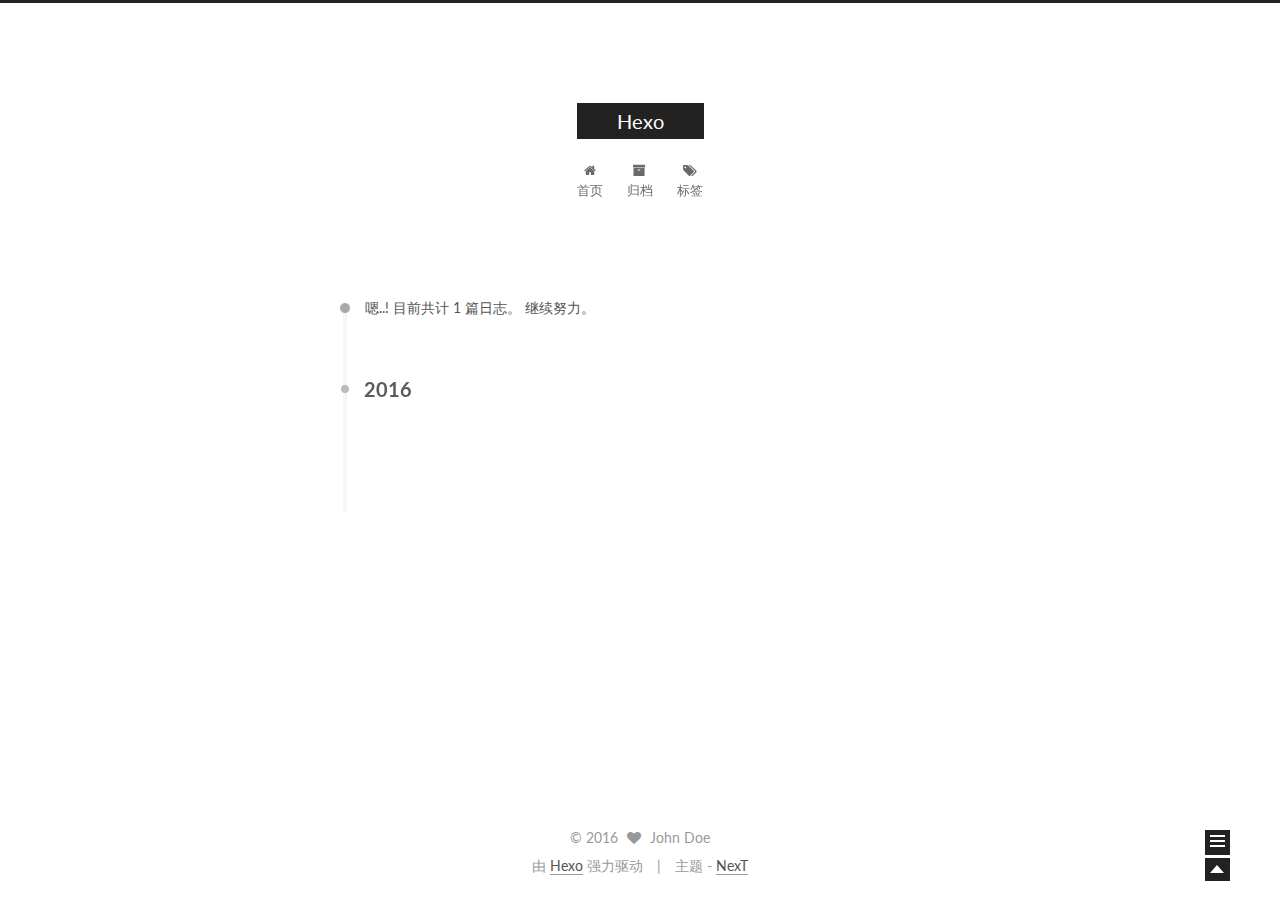
==== commit 23087f8b: "Site updated: 2016-01-06 22:45:28" ====
--- a/archives/index.html
+++ b/archives/index.html
@@ -71,10 +71,10 @@
   };
 </script>
 
-  <title> 歸檔 | Hexo </title>
+  <title> 归档 | Hexo </title>
 </head>
 
-<body itemscope itemtype="http://schema.org/WebPage" lang="">
+<body itemscope itemtype="http://schema.org/WebPage" lang="zh-Hans">
 
   <!--[if lte IE 8]>
   <div style=' clear: both; height: 59px; padding:0 0 0 15px; position: relative;margin:0 auto;'>
@@ -129,7 +129,7 @@
             
               <i class="menu-item-icon fa fa-home fa-fw"></i> <br />
             
-            首頁
+            首页
           </a>
         </li>
       
@@ -139,7 +139,7 @@
             
               <i class="menu-item-icon fa fa-archive fa-fw"></i> <br />
             
-            歸檔
+            归档
           </a>
         </li>
       
@@ -149,7 +149,7 @@
             
               <i class="menu-item-icon fa fa-tags fa-fw"></i> <br />
             
-            標籤
+            标签
           </a>
         </li>
       
@@ -179,7 +179,7 @@
       
         
       
-      嗯..! 目前共計 1 篇文章。 繼續努力。
+      嗯..! 目前共计 1 篇日志。 继续努力。
     </span>
 
     
@@ -269,21 +269,21 @@
           <div class="site-state-item site-state-posts">
             <a href="/archives">
               <span class="site-state-item-count">1</span>
-              <span class="site-state-item-name">文章</span>
+              <span class="site-state-item-name">日志</span>
             </a>
           </div>
 
           <div class="site-state-item site-state-categories">
             
               <span class="site-state-item-count">0</span>
-              <span class="site-state-item-name">分類</span>
+              <span class="site-state-item-name">分类</span>
               
           </div>
 
           <div class="site-state-item site-state-tags">
             <a href="/tags">
               <span class="site-state-item-count">0</span>
-              <span class="site-state-item-name">標籤</span>
+              <span class="site-state-item-name">标签</span>
               </a>
           </div>
 
@@ -326,11 +326,11 @@
 </div>
 
 <div class="powered-by">
-  由 <a class="theme-link" href="http://hexo.io">Hexo</a> 強力驅動
+  由 <a class="theme-link" href="http://hexo.io">Hexo</a> 强力驱动
 </div>
 
 <div class="theme-info">
-  主題 -
+  主题 -
   <a class="theme-link" href="https://github.com/iissnan/hexo-theme-next">
     NexT
   </a>
--- a/css/main.css
+++ b/css/main.css
@@ -965,7 +965,7 @@
   width: 4px;
   height: 4px;
   border-radius: 50%;
-  background: #2267ff;
+  background: #87e26b;
 }
 .sidebar-nav {
   margin: 0 0 20px;
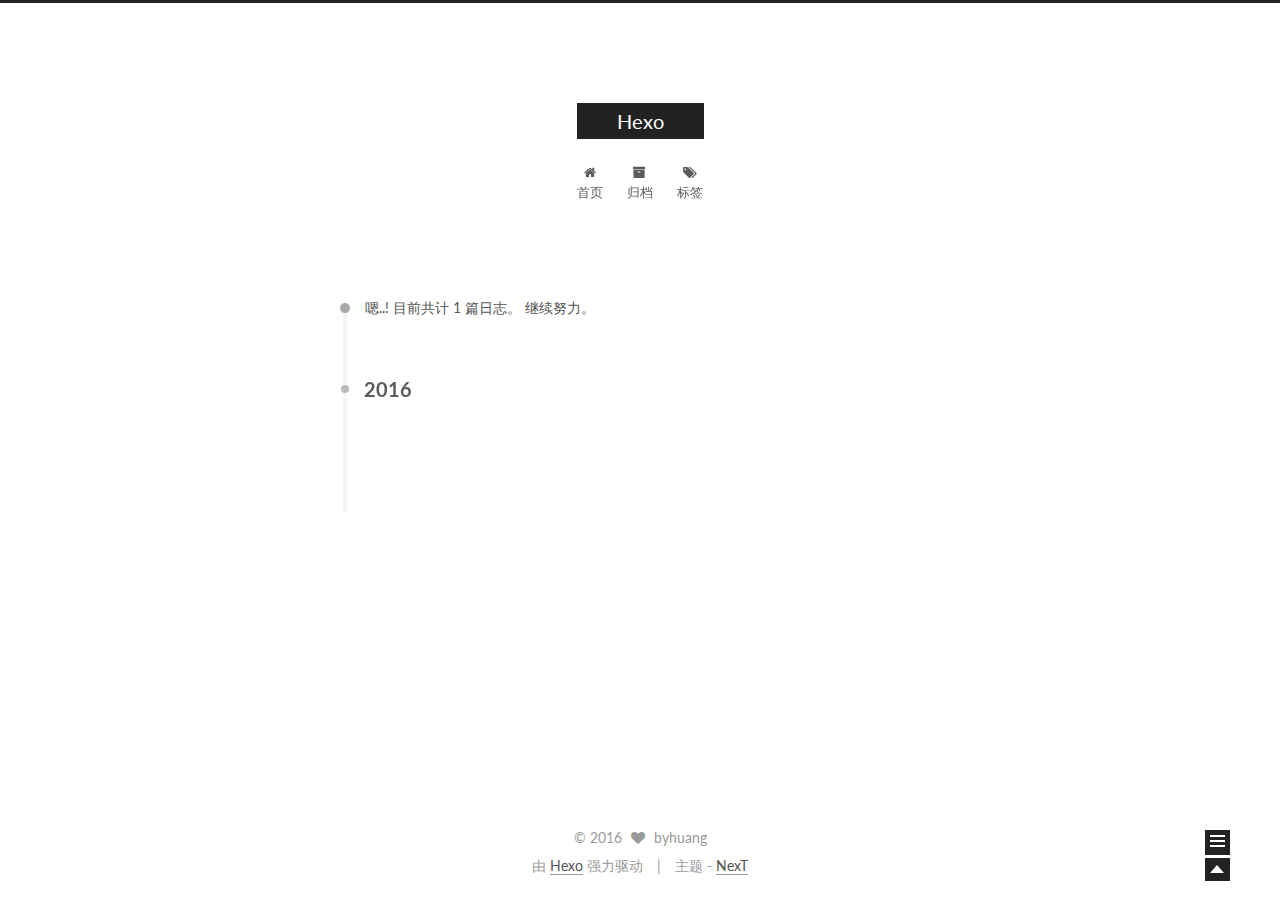
==== commit 0e3f6d40: "Site updated: 2016-01-06 22:48:40" ====
--- a/archives/index.html
+++ b/archives/index.html
@@ -51,15 +51,15 @@
 
 
 
-<meta name="description">
+<meta name="description" content="快乐的小学生">
 <meta property="og:type" content="website">
 <meta property="og:title" content="Hexo">
 <meta property="og:url" content="http://yoursite.com/archives/index.html">
 <meta property="og:site_name" content="Hexo">
-<meta property="og:description">
+<meta property="og:description" content="快乐的小学生">
 <meta name="twitter:card" content="summary">
 <meta name="twitter:title" content="Hexo">
-<meta name="twitter:description">
+<meta name="twitter:description" content="快乐的小学生">
 
 
 
@@ -261,10 +261,10 @@
 
       <section class="site-overview sidebar-panel  sidebar-panel-active ">
         <div class="site-author motion-element" itemprop="author" itemscope itemtype="http://schema.org/Person">
-          <img class="site-author-image" src="/images/default_avatar.jpg" alt="John Doe" itemprop="image"/>
-          <p class="site-author-name" itemprop="name">John Doe</p>
-        </div>
-        <p class="site-description motion-element" itemprop="description"></p>
+          <img class="site-author-image" src="/images/default_avatar.jpg" alt="byhuang" itemprop="image"/>
+          <p class="site-author-name" itemprop="name">byhuang</p>
+        </div>
+        <p class="site-description motion-element" itemprop="description">快乐的小学生</p>
         <nav class="site-state motion-element">
           <div class="site-state-item site-state-posts">
             <a href="/archives">
@@ -322,7 +322,7 @@
   <span class="with-love">
     <i class="icon-next-heart fa fa-heart"></i>
   </span>
-  <span class="author" itemprop="copyrightHolder">John Doe</span>
+  <span class="author" itemprop="copyrightHolder">byhuang</span>
 </div>
 
 <div class="powered-by">
--- a/css/main.css
+++ b/css/main.css
@@ -965,7 +965,7 @@
   width: 4px;
   height: 4px;
   border-radius: 50%;
-  background: #87e26b;
+  background: #16ffff;
 }
 .sidebar-nav {
   margin: 0 0 20px;
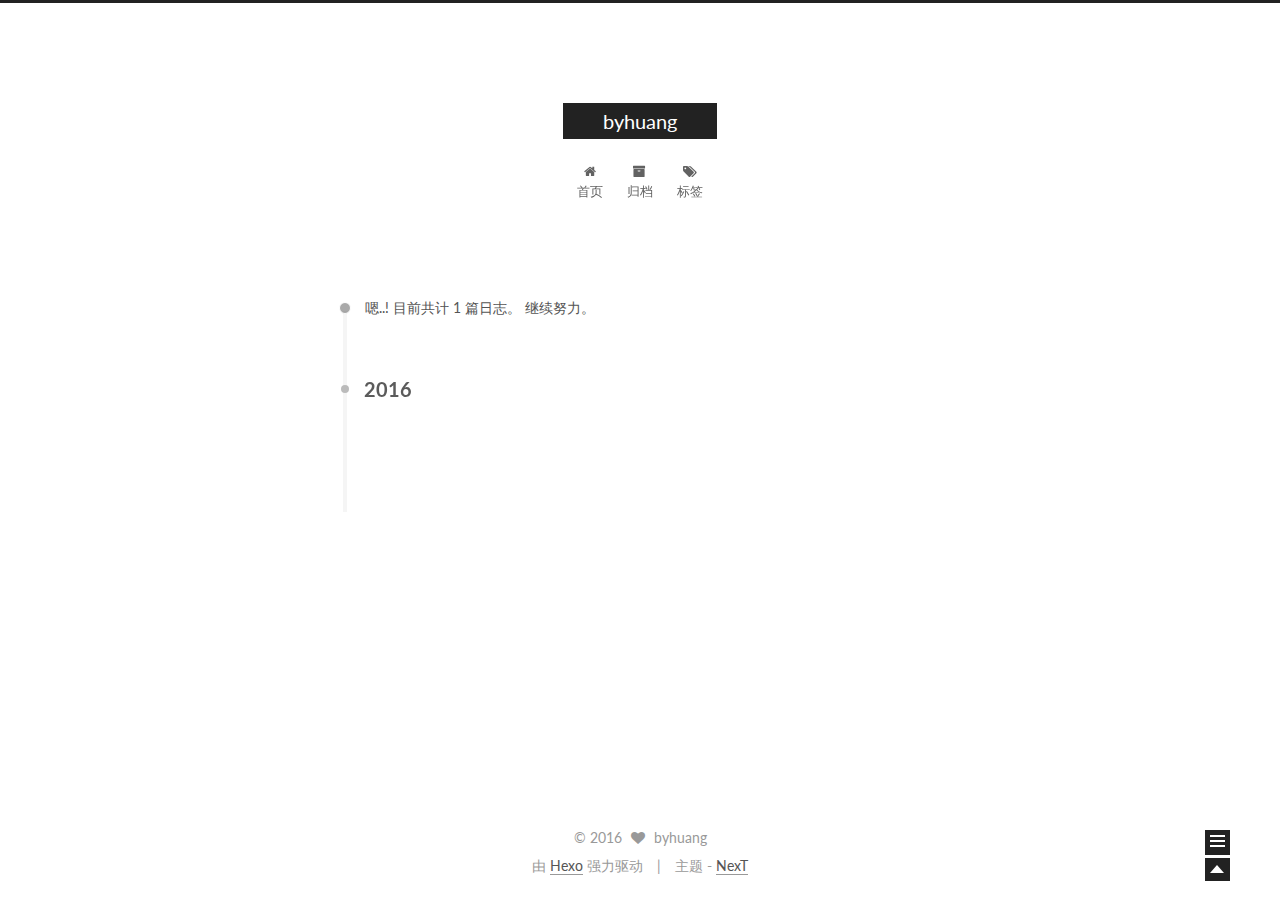
==== commit c526a989: "Site updated: 2016-01-06 22:51:19" ====
--- a/archives/index.html
+++ b/archives/index.html
@@ -53,12 +53,12 @@
 
 <meta name="description" content="快乐的小学生">
 <meta property="og:type" content="website">
-<meta property="og:title" content="Hexo">
+<meta property="og:title" content="byhuang">
 <meta property="og:url" content="http://yoursite.com/archives/index.html">
-<meta property="og:site_name" content="Hexo">
+<meta property="og:site_name" content="byhuang">
 <meta property="og:description" content="快乐的小学生">
 <meta name="twitter:card" content="summary">
-<meta name="twitter:title" content="Hexo">
+<meta name="twitter:title" content="byhuang">
 <meta name="twitter:description" content="快乐的小学生">
 
 
@@ -71,7 +71,7 @@
   };
 </script>
 
-  <title> 归档 | Hexo </title>
+  <title> 归档 | byhuang </title>
 </head>
 
 <body itemscope itemtype="http://schema.org/WebPage" lang="zh-Hans">
@@ -102,7 +102,7 @@
   <div class="custom-logo-site-title">
     <a href="/"  class="brand" rel="start">
       <span class="logo-line-before"><i></i></span>
-      <span class="site-title">Hexo</span>
+      <span class="site-title">byhuang</span>
       <span class="logo-line-after"><i></i></span>
     </a>
   </div>
--- a/css/main.css
+++ b/css/main.css
@@ -965,7 +965,7 @@
   width: 4px;
   height: 4px;
   border-radius: 50%;
-  background: #16ffff;
+  background: #b1fcff;
 }
 .sidebar-nav {
   margin: 0 0 20px;
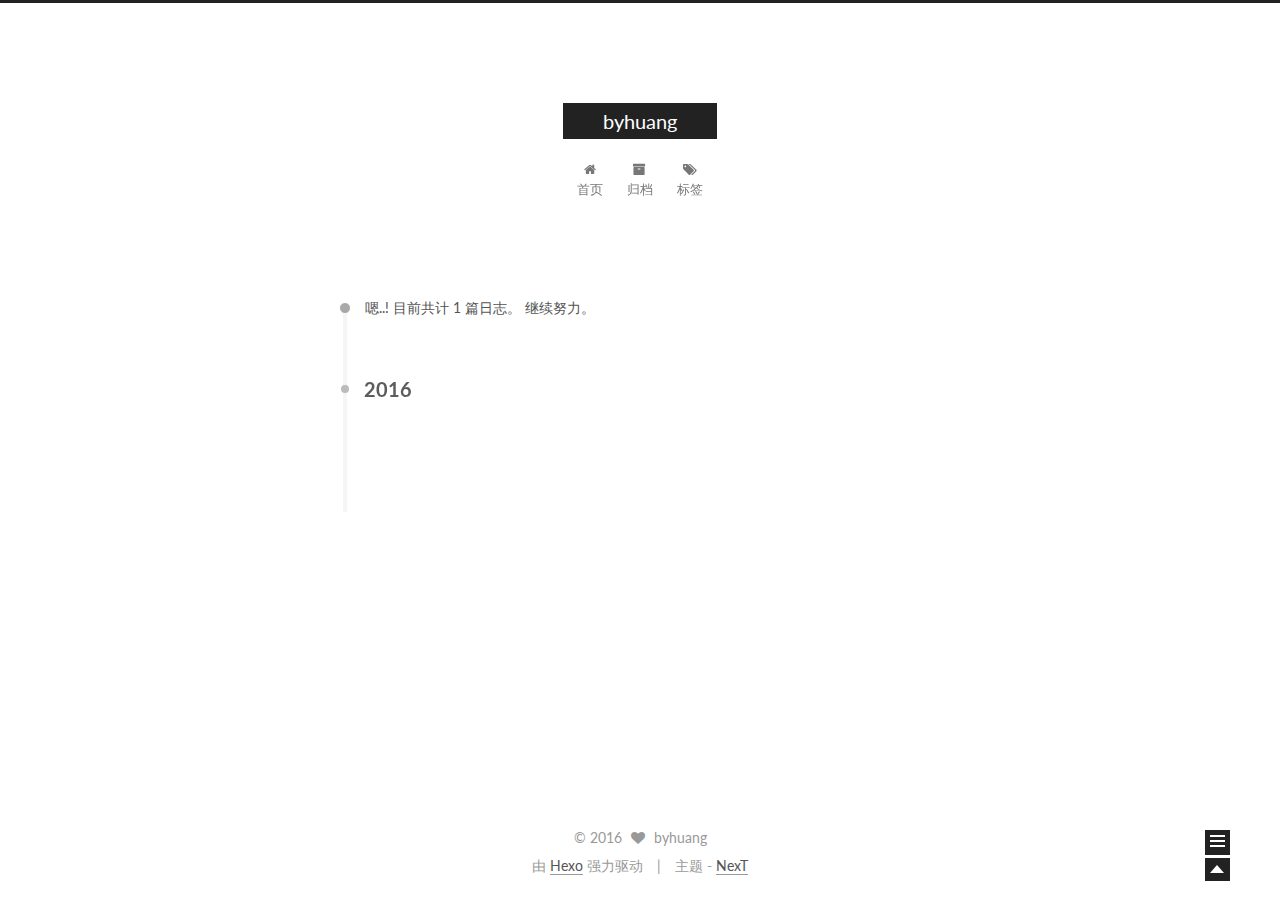
==== commit 0381f5b7: "Site updated: 2016-01-06 23:29:36" ====
--- a/archives/index.html
+++ b/archives/index.html
@@ -261,7 +261,7 @@
 
       <section class="site-overview sidebar-panel  sidebar-panel-active ">
         <div class="site-author motion-element" itemprop="author" itemscope itemtype="http://schema.org/Person">
-          <img class="site-author-image" src="/images/default_avatar.jpg" alt="byhuang" itemprop="image"/>
+          <img class="site-author-image" src="https://avatars1.githubusercontent.com/u/32269?v=3&s=460" alt="byhuang" itemprop="image"/>
           <p class="site-author-name" itemprop="name">byhuang</p>
         </div>
         <p class="site-description motion-element" itemprop="description">快乐的小学生</p>
--- a/css/main.css
+++ b/css/main.css
@@ -965,7 +965,7 @@
   width: 4px;
   height: 4px;
   border-radius: 50%;
-  background: #b1fcff;
+  background: #502160;
 }
 .sidebar-nav {
   margin: 0 0 20px;
